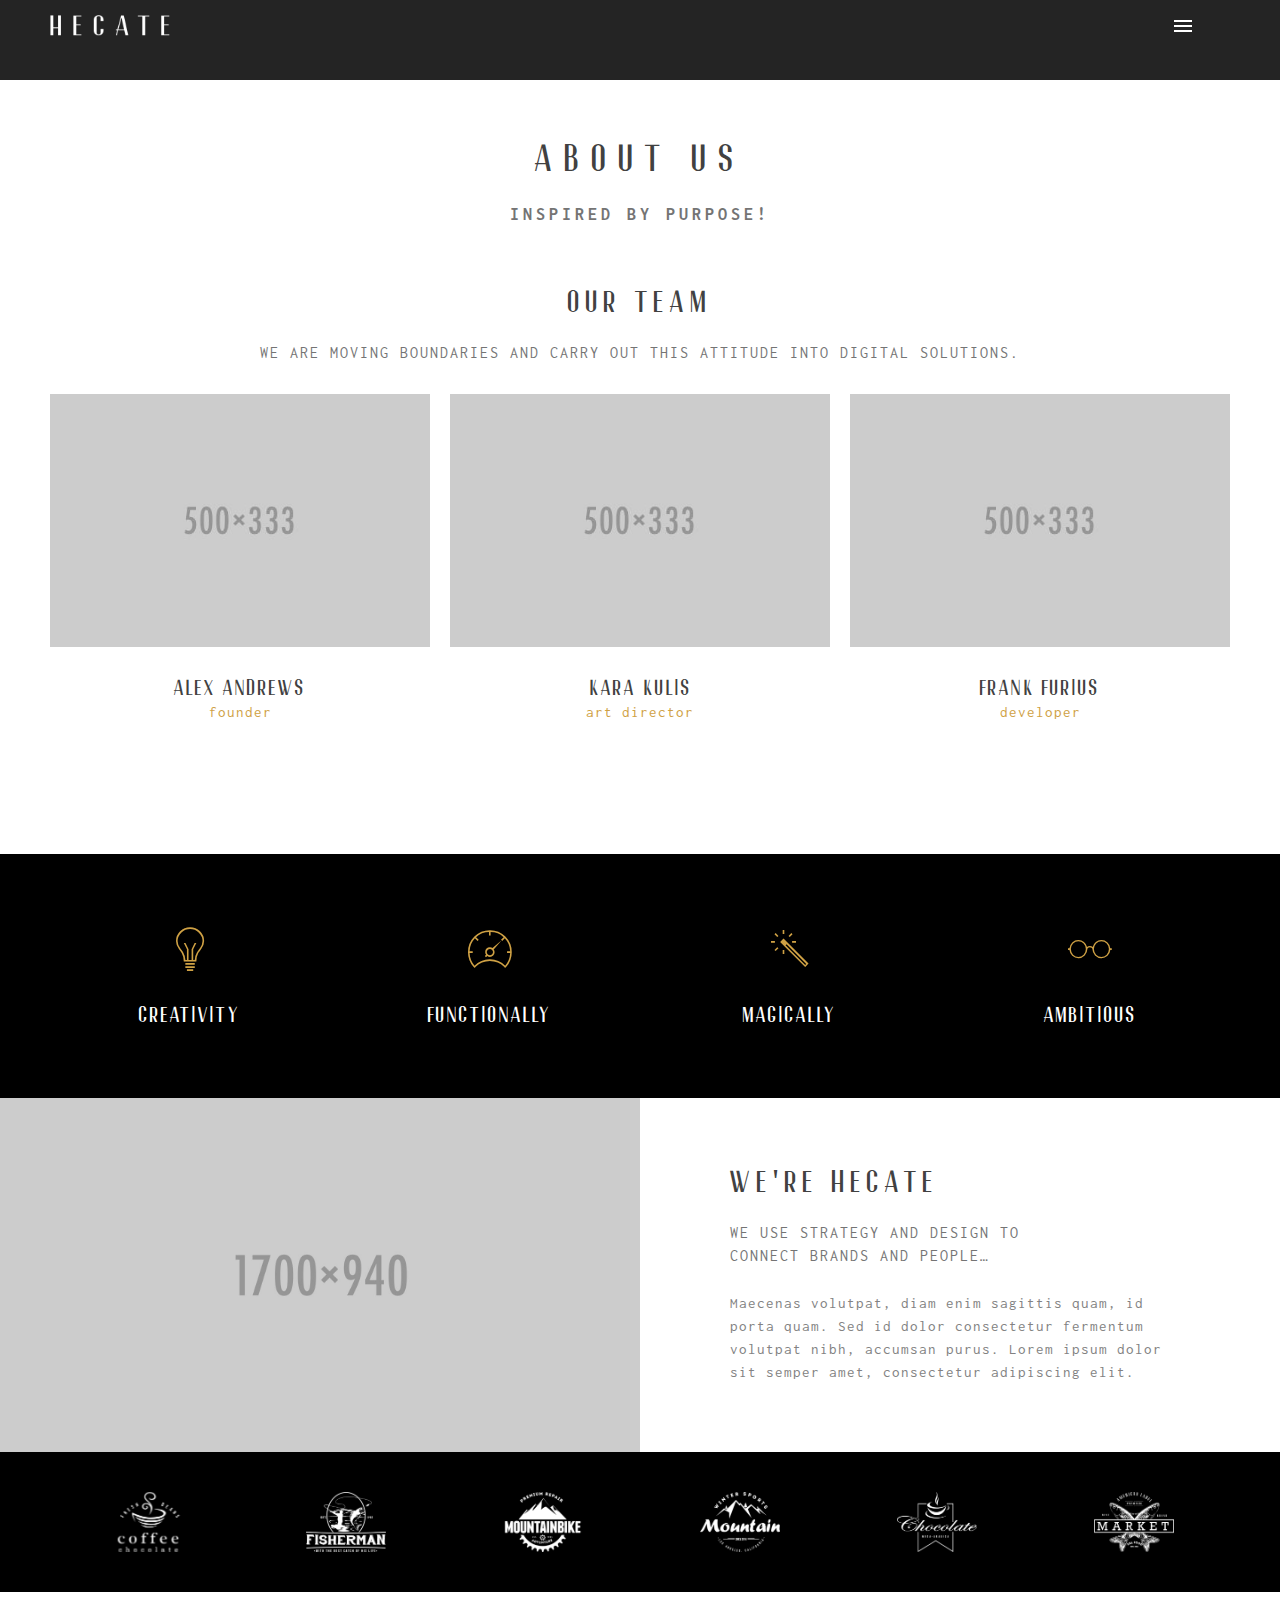
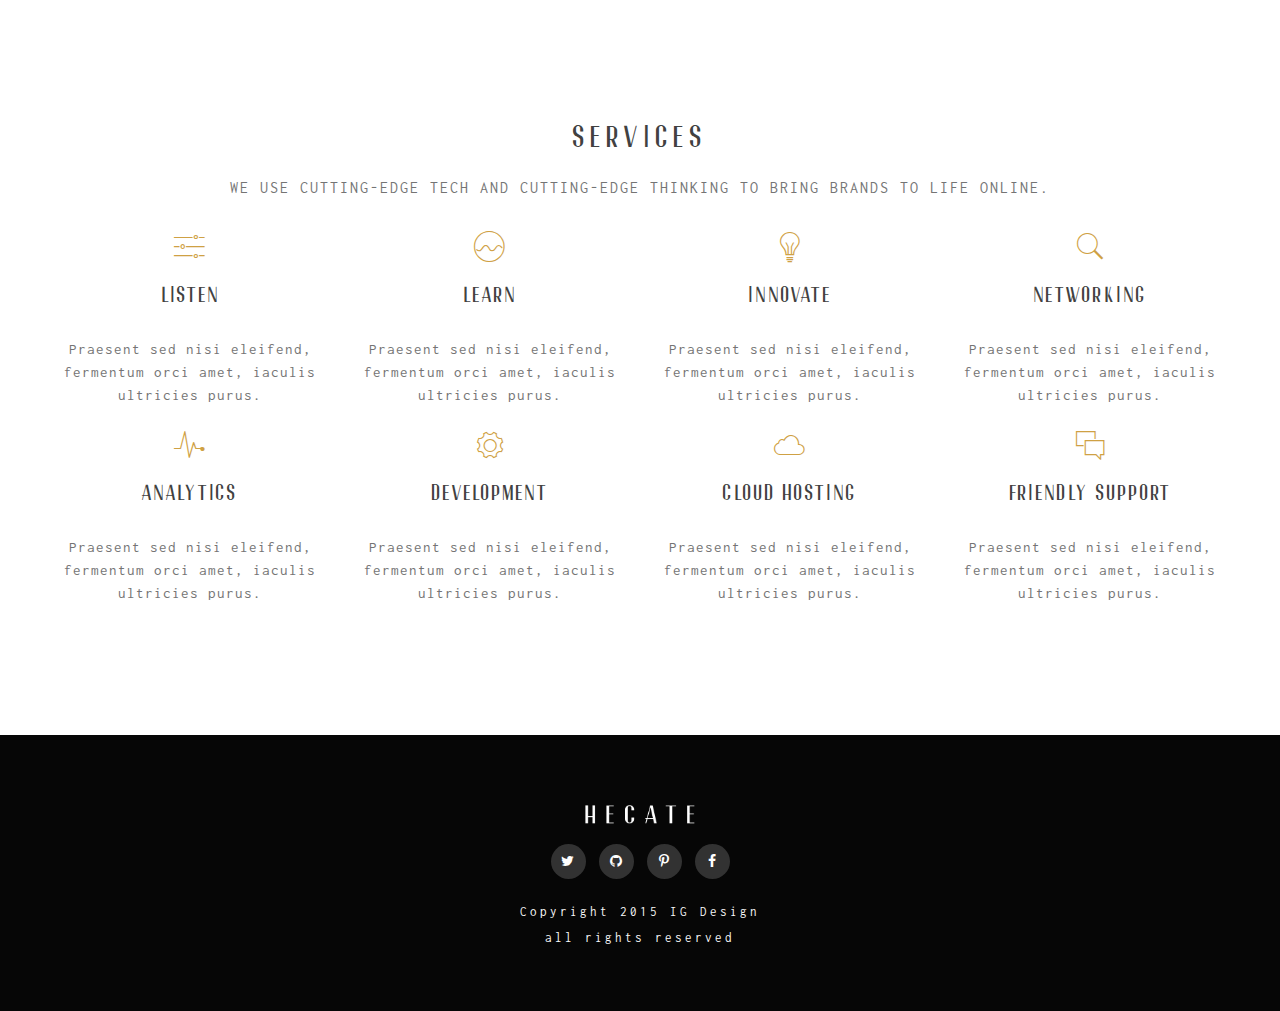
==== about.html @ 2cf79a20 "add" ====
﻿<!DOCTYPE html>
<!--[if IE 8]><html class="no-js lt-ie9" lang="en"> <![endif]-->
<!--[if gt IE 8]>
<!--><html class="no-js" lang="en"><!--<![endif]-->
<head>

	<!-- Basic Page Needs
  ================================================== -->
	<meta charset="utf-8">
	<title>Hecate</title>
	<meta name="description" content="">
	<meta name="author" content="">

	<!-- Mobile Specific Metas
  ================================================== -->
	<meta name="viewport" content="width=device-width, initial-scale=1, maximum-scale=1">

	<!-- Font
  ================================================== -->
	<link href='http://fonts.googleapis.com/css?family=Inconsolata:400,700&amp;subset=latin,latin-ext' rel='stylesheet' type='text/css'>
	
	<!-- CSS
  ================================================== -->
	<link rel="stylesheet" href="css/base.css"/>
	<link rel="stylesheet" href="css/skeleton.css"/>
	<link rel="stylesheet" href="css/layout.css"/>
	<link rel="stylesheet" href="css/font-awesome.css" />
	<link rel="stylesheet" href="css/retina.css"/>
	<link rel="stylesheet" href="css/ionicons.css"/>
	<link rel="stylesheet" href="css/owl.carousel.css"/>
	<link rel="stylesheet" href="css/owl.transitions.css"/>
	

		
	<!-- Favicons
	================================================== -->
	<link rel="shortcut icon" href="favicon.png">
	<link rel="apple-touch-icon" href="apple-touch-icon.png">
	<link rel="apple-touch-icon" sizes="72x72" href="apple-touch-icon-72x72.png">
	<link rel="apple-touch-icon" sizes="114x114" href="apple-touch-icon-114x114.png">
	
	<script type="text/javascript" src="js/modernizr.custom.js"></script> 
	
	
</head>
<body class="royal_loader">	

	<!-- Primary Page Layout
	================================================== -->

		
	<!-- Nav and Logo
	================================================== -->

		<header class="cd-header">
		
			<div class="container">		
				<div class="twelve columns">	
					<div class="logo-wrap">
						<img src="images/logo.png" alt="">
					</div>
					<a class="cd-primary-nav-trigger" href="#0">
						<span class="cd-menu-text"></span><span class="cd-menu-icon"></span>
					</a>
				</div>	
			</div>		
				
		</header>

		<nav>
			<div class="cd-primary-nav">
				<ul class="cd-scndr-nav">
					<li class="cd-label"><a href="#">home</a>
						<ul>
							<li><a href="index.html">Fullscreen Scroll Scale Down</a></li>
							<li><a href="index1.html">Fullscreen Scroll Rotate</a></li>
							<li><a href="index2.html">Fullscreen Scroll Catch</a></li>
							<li><a href="index3.html">Fullscreen Scroll Opacity</a></li>
							<li><a href="index4.html">Fullscreen Scroll Parallax</a></li>
							<li><a href="index5.html">Scroll Scale Down</a></li>
							<li><a href="index6.html">Scroll Rotate</a></li>
							<li><a href="index7.html">Scroll Catch</a></li>
							<li><a href="index8.html">Scroll Opacity</a></li>
							<li><a href="index9.html">Scroll Parallax</a></li>
							<li><a href="index10.html">Fullscreen Scroll Video Parallax</a></li>
							<li><a href="index11.html">Scroll Video Parallax</a></li>
						</ul>
					</li>
					
					<li class="cd-label"><a href="work.html">Portfolio</a></li>
					
					<li class="cd-label"><a href="about.html" class="curent-nav-color">About us</a></li>
					
					<li class="cd-label"><a href="blog.html">Blog</a></li>
					
					<li class="cd-label"><a href="contact.html">Contact</a></li>
					
				</ul>	
				
				<div class="social-nav">
					<ul class="list-social-nav">
						<li class="icon-soc-nav tipped" data-title="twitter"  data-tipper-options='{"direction":"top","follow":"true"}'>
							<a href="#">&#xf099;</a>
						</li>
						<li class="icon-soc-nav tipped" data-title="github"  data-tipper-options='{"direction":"top","follow":"true"}'>
							<a href="#">&#xf09b;</a>
						</li>
						<li class="icon-soc-nav tipped" data-title="google +"  data-tipper-options='{"direction":"top","follow":"true"}'>
							<a href="#">&#xf0d5;</a>
						</li>
						<li class="icon-soc-nav tipped" data-title="YouTube"  data-tipper-options='{"direction":"top","follow":"true"}'>
							<a href="#">&#xf16a;</a>
						</li>
						<li class="icon-soc-nav tipped" data-title="Vimeo"  data-tipper-options='{"direction":"top","follow":"true"}'>
							<a href="#">&#xf194;</a>
						</li>
						<li class="icon-soc-nav tipped" data-title="Tumblr"  data-tipper-options='{"direction":"top","follow":"true"}'>
							<a href="#">&#xf174;</a>
						</li>
						<li class="icon-soc-nav tipped" data-title="facebook"  data-tipper-options='{"direction":"top","follow":"true"}'>
							<a href="#">&#xf230;</a>
						</li>
						<li class="icon-soc-nav tipped" data-title="Skype"  data-tipper-options='{"direction":"top","follow":"true"}'>
							<a href="#">&#xf17e;</a>
						</li>
						<li class="icon-soc-nav tipped" data-title="soundcloud"  data-tipper-options='{"direction":"top","follow":"true"}'>
							<a href="#">&#xf1be;</a>
						</li>
						<li class="icon-soc-nav tipped" data-title="pinterest"  data-tipper-options='{"direction":"top","follow":"true"}'>
							<a href="#">&#xf231;</a>
						</li>
						<li class="icon-soc-nav tipped" data-title="linkedin"  data-tipper-options='{"direction":"top","follow":"true"}'>
							<a href="#">&#xf08c;</a>
						</li>
						<li class="icon-soc-nav tipped" data-title="lastfm"  data-tipper-options='{"direction":"top","follow":"true"}'>
							<a href="#">&#xf202;</a>
						</li>
						<li class="icon-soc-nav tipped" data-title="dropbox"  data-tipper-options='{"direction":"top","follow":"true"}'>
							<a href="#">&#xf16b;</a>
						</li>
						<li class="icon-soc-nav tipped" data-title="behance"  data-tipper-options='{"direction":"top","follow":"true"}'>
							<a href="#">&#xf1b4;</a>
						</li>
					</ul>	
				</div>
								
			</div>
		</nav>

<main class="cd-main-content">

	<div class="section">	
		<div class="container header-big-text">		
			<div class="twelve columns">	
				<div class="title-page-text padding-top-bottom-title">
					<h2>about us</h2>
					<p>INSPIRED BY PURPOSE!</p>
				</div>
			</div>	
		</div>
	</div>
	
		<div class="clear"></div>
			
		<div class="section padding-bottom">
			<div class="container">			
				<div class="twelve columns">		
					<div class="header-text">
						<h4>our team</h4>
						<p>We are moving boundaries and carry out this attitude into digital solutions.</p>		
					</div>
				</div>		
				<div class="four columns">		
					<div class="team-box">	
						<img src="images/team1.jpg" alt="">
						<h6>Alex Andrews</h6>
						<p>founder</p>			
						<div class="social-team">
							<ul class="list-social-team">
								<li class="icon-team tipped" data-title="twitter"  data-tipper-options='{"direction":"top","follow":"true"}'>
									<a href="#">&#xf099;</a>
								</li>
								<li class="icon-team tipped" data-title="github"  data-tipper-options='{"direction":"top","follow":"true"}'>
									<a href="#">&#xf09b;</a>
								</li>
								<li class="icon-team tipped" data-title="behance"  data-tipper-options='{"direction":"top","follow":"true"}'>
									<a href="#">&#xf1b4;</a>
								</li>
							</ul>	
						</div>
					</div>	
				</div>			
				<div class="four columns">		
					<div class="team-box">	
						<img src="images/team2.jpg" alt="">
						<h6>Kara Kulis</h6>
						<p>art director</p>		
						<div class="social-team">
							<ul class="list-social-team">
								<li class="icon-team tipped" data-title="github"  data-tipper-options='{"direction":"top","follow":"true"}'>
									<a href="#">&#xf09b;</a>
								</li>
								<li class="icon-team tipped" data-title="google +"  data-tipper-options='{"direction":"top","follow":"true"}'>
									<a href="#">&#xf0d5;</a>
								</li>
								<li class="icon-team tipped" data-title="dropbox"  data-tipper-options='{"direction":"top","follow":"true"}'>
									<a href="#">&#xf16b;</a>
								</li>
							</ul>	
						</div>
					</div>	
				</div>		
				<div class="four columns">		
					<div class="team-box">
						<img src="images/team3.jpg" alt="">	
						<h6>Frank Furius</h6>
						<p>developer</p>		
						<div class="social-team">
							<ul class="list-social-team">
								<li class="icon-team tipped" data-title="twitter"  data-tipper-options='{"direction":"top","follow":"true"}'>
									<a href="#">&#xf099;</a>
								</li>
								<li class="icon-team tipped" data-title="github"  data-tipper-options='{"direction":"top","follow":"true"}'>
									<a href="#">&#xf09b;</a>
								</li>
								<li class="icon-team tipped" data-title="behance"  data-tipper-options='{"direction":"top","follow":"true"}'>
									<a href="#">&#xf1b4;</a>
								</li>
							</ul>	
						</div>
					</div>	
				</div>	
			</div>
		</div>
	
		<div class="clear"></div>
		
		<div class="section padding-top-bottom-small black-background">
			<div class="container">			
				<div class="three columns">				
					<div class="about-box">			
						<div class="icon">&#xf451;</div>
						<h6>Creativity</h6>	
						<p>Duis placerat ex gravida nibh tristique porta. Suspendisse ultricies eros blandit.</p>			
					</div>	
				</div>				
				<div class="three columns">				
					<div class="about-box">			
						<div class="icon">&#xf4af;</div>	
						<h6>Functionally</h6>
						<p>Duis placerat ex gravida nibh tristique porta. Suspendisse ultricies eros blandit.</p>	
					</div>	
				</div>				
				<div class="three columns">				
					<div class="about-box">			
						<div class="icon">&#xf415;</div>
						<h6>Magically</h6>	
						<p>Duis placerat ex gravida nibh tristique porta. Suspendisse ultricies eros blandit.</p>	
					</div>	
				</div>			
				<div class="three columns">				
					<div class="about-box">			
						<div class="icon">&#xf43e;</div>
						<h6>Ambitious</h6>
						<p>Duis placerat ex gravida nibh tristique porta. Suspendisse ultricies eros blandit.</p>		
					</div>	
				</div>	
			</div>
		</div>
	
		<div class="clear"></div>	
			
		<div class="section grey-background">
			
			<div class="cd-single-item">
				<div class="cd-slider-wrapper">
					<ul class="cd-slider">
						<li class="selected"><img src="images/img-1.jpg" alt="Product Image 1"></li>
						<li><img src="images/img-2.jpg" alt="Product Image 2"></li>
						<li><img src="images/img-3.jpg" alt="Product Image 3"></li>
					</ul> <!-- cd-slider -->

					<ul class="cd-slider-navigation">
						<li><a href="#0" class="cd-prev inactive">Next</a></li>
						<li><a href="#0" class="cd-next">Prev</a></li>
					</ul> <!-- cd-slider-navigation -->

					<a href="#0" class="cd-close">Close</a>
				</div> <!-- cd-slider-wrapper -->

				<div class="cd-item-info">	
					<div class="header-text left">
						<h4>We're Hecate</h4>
						<p>We use strategy and design to connect brands and people…</p>		
					</div>
					<div class="small-text">Maecenas volutpat, diam enim sagittis quam, id porta quam. Sed id dolor consectetur fermentum volutpat nibh, accumsan purus. Lorem ipsum dolor sit semper amet, consectetur adipiscing elit.</div> 
				</div> <!-- cd-item-info -->
			</div> <!-- cd-single-item -->
		
		</div>
	
		<div class="clear"></div>
			
		<div class="section padding-top-bottom-smaller black-background">
			<div class="container">						
				<div class="twelve columns">			
					<div id="owl-logo" class="owl-carousel owl-theme">
										 
						<div class="item">
							<img src="images/logos/1.png" alt="">		
						</div>										
						<div class="item">
							<img src="images/logos/2.png" alt="">			
						</div>										
						<div class="item"> 
							<img src="images/logos/3.png" alt="">				
						</div>		 
						<div class="item">
							<img src="images/logos/4.png" alt="">			
						</div>										
						<div class="item">
							<img src="images/logos/5.png" alt="">			
						</div>										
						<div class="item"> 
							<img src="images/logos/6.png" alt="">				
						</div>		 
						<div class="item">
							<img src="images/logos/1.png" alt="">			
						</div>										
						<div class="item">	
							<img src="images/logos/2.png" alt="">		
						</div>										
						<div class="item"> 
							<img src="images/logos/3.png" alt="">				
						</div> 
						<div class="item">
							<img src="images/logos/4.png" alt="">			
						</div>										
						<div class="item">
							<img src="images/logos/5.png" alt="">			
						</div>	
										 
					</div>	
				</div>	
			</div>
		</div>
	
		<div class="clear"></div>
			
		<div class="section padding-top-bottom">
			<div class="container">			
				<div class="twelve columns">		
					<div class="header-text">
						<h4>services</h4>
						<p>We use cutting-edge tech and cutting-edge thinking to bring brands to life online.</p>		
					</div>
				</div>		
				<div class="three columns">		
					<div class="services-box">
						<div class="icon">&#xf4a7;</div>
						<h6>Listen</h6>
						<p>Praesent sed nisi eleifend, fermentum orci amet, iaculis ultricies purus.</p>	
					</div>
				</div>			
				<div class="three columns">			
					<div class="services-box">	
						<div class="icon">&#xf3cd;</div>
						<h6>Learn</h6>
						<p>Praesent sed nisi eleifend, fermentum orci amet, iaculis ultricies purus.</p>
					</div>
				</div>		
				<div class="three columns">			
					<div class="services-box">	
						<div class="icon">&#xf451;</div>
						<h6>Innovate</h6>
						<p>Praesent sed nisi eleifend, fermentum orci amet, iaculis ultricies purus.</p>
					</div>
				</div>		
				<div class="three columns">			
					<div class="services-box">	
						<div class="icon">&#xf4a5;</div>
						<h6>Networking</h6>
						<p>Praesent sed nisi eleifend, fermentum orci amet, iaculis ultricies purus.</p>
					</div>
				</div>
				<div class="clear"></div>	
				<div class="three columns">		
					<div class="services-box">	
						<div class="icon">&#xf493;</div>
						<h6>Analytics</h6>
						<p>Praesent sed nisi eleifend, fermentum orci amet, iaculis ultricies purus.</p>
					</div>
				</div>			
				<div class="three columns">			
					<div class="services-box">
						<div class="icon">&#xf43c;</div>
						<h6>Development</h6>
						<p>Praesent sed nisi eleifend, fermentum orci amet, iaculis ultricies purus.</p>	
					</div>
				</div>		
				<div class="three columns">			
					<div class="services-box">	
						<div class="icon">&#xf409;</div>
						<h6>Cloud Hosting</h6>
						<p>Praesent sed nisi eleifend, fermentum orci amet, iaculis ultricies purus.</p>
					</div>
				</div>		
				<div class="three columns">			
					<div class="services-box">
						<div class="icon">&#xf3f9;</div>
						<h6>Friendly Support</h6>
						<p>Praesent sed nisi eleifend, fermentum orci amet, iaculis ultricies purus.</p>	
					</div>
				</div>
			</div>
		</div>

			<div class="footer padding-top-small">				
				<div class="container">				
					<div class="twelve columns">
						<img src="images/logo.png" alt="">	
					</div>	
					<div class="twelve columns">
						<div class="social-footer">
							<ul class="list-social-footer">
								<li class="icon-footer tipped" data-title="twitter"  data-tipper-options='{"direction":"top","follow":"true"}'>
									<a href="#">&#xf099;</a>
								</li>
								<li class="icon-footer tipped" data-title="github"  data-tipper-options='{"direction":"top","follow":"true"}'>
									<a href="#">&#xf09b;</a>
								</li>
								<li class="icon-footer tipped" data-title="pinterest"  data-tipper-options='{"direction":"top","follow":"true"}'>
									<a href="#">&#xf231;</a>
								</li>
								<li class="icon-footer tipped" data-title="facebook"  data-tipper-options='{"direction":"top","follow":"true"}'>
									<a href="#">&#xf09a;</a>
								</li>
							</ul>	
						</div>
					</div>		
					<div class="twelve columns">
						<p>Copyright 2015 IG Design<br> 
						all rights reserved</p> 
					</div>
				</div>
			</div>

</main>
		
	<!-- JAVASCRIPT
    ================================================== -->
<script type="text/javascript" src="js/jquery-2.1.1.js"></script>	
<script type="text/javascript" src="js/royal_preloader.min.js"></script>
<script type="text/javascript">
(function($) { "use strict";
            Royal_Preloader.config({
                mode:           'text', // 'number', "text" or "logo"
                text:           'HECATE',
                timeout:        0,
                showInfo:       true,
                opacity:        1,
                background:     ['#FFFFFF']
            });
})(jQuery);
</script>	
<script type="text/javascript" src="js/retina-1.1.0.min.js"></script>
<script type="text/javascript" src="js/jquery.easing.js"></script>	
<script type="text/javascript" src="js/menu.js"></script>
<script type="text/javascript" src="js/jquery.fs.tipper.min.js"></script>
<script type="text/javascript" src="js/owl.carousel.min.js"></script> 
<script type="text/javascript" src="js/custom-about.js"></script>    
<!-- End Document
================================================== -->
</body>
</html>
---- css/base.css ----
/*
* Skeleton V1.2
* Copyright 2011, Dave Gamache
* www.getskeleton.com
* Free to use under the MIT license.
* http://www.opensource.org/licenses/mit-license.php
* 6/20/2012
*/


/* Table of Content
==================================================
	#Reset & Basics
	#Basic Styles
	#Site Styles
	#Typography
	#Links
	#Lists
	#Images
	#Buttons
	#Forms
	#Misc */


/* #Reset & Basics (Inspired by E. Meyers)
================================================== */
	html, body, div, span, applet, object, iframe, h1, h2, h3, h4, h5, h6, p, blockquote, pre, a, abbr, acronym, address, big, cite, code, del, dfn, em, img, ins, kbd, q, s, samp, small, strike, strong, sub, sup, tt, var, b, u, i, center, dl, dt, dd, ol, ul, li, fieldset, form, label, legend, table, caption, tbody, tfoot, thead, tr, th, td, article, aside, canvas, details, embed, figure, figcaption, footer, header, hgroup, menu, nav, output, ruby, section, summary, time, mark, audio, video, select{
		margin: 0;
		padding: 0;
		border: 0;
		font-size: 100%;
		font: inherit;
		vertical-align: baseline; }
	article, aside, details, figcaption, figure, footer, header, hgroup, menu, nav, section {
		display: block; }
	body {
		line-height: 1; }
	ol, ul {
		list-style: none; }
	blockquote, q {
		quotes: none; }
	blockquote:before, blockquote:after,
	q:before, q:after {
		content: '';
		content: none; }
	table {
		border-collapse: collapse;
		border-spacing: 0; }

/* #Basic Styles
================================================== */
body {
	background: #fff;
	font-family: 'Inconsolata';
	font-weight:400;
	font-size: 15px;
	line-height:23px;
	letter-spacing:1px;
	color:#747474;
	overflow-x:hidden;
	-webkit-font-smoothing: antialiased; /* Fix for webkit rendering */
	text-shadow: 1px 1px 1px rgba(0,0,0,0.004);
 }
/* #Typography
================================================== */
	h1, h2, h3, h4, h5, h6 {
		color: #414141;
		font-family: 'GarnataRegular';
		text-align:center;
	}
	h1 a, h2 a, h3 a, h4 a, h5 a, h6 a { font-weight: inherit; }
	h1 { font-size: 50px; line-height:50px;text-transform:uppercase; }
	h2 { font-size: 42px; line-height:42px;text-transform:uppercase;}
	h3 { font-size: 38px; line-height: 38px;text-transform:uppercase;}
	h4 { font-size: 34px; line-height: 34px;text-transform:uppercase;}
	h5 { font-size: 28px; line-height: 28px;text-transform:uppercase;}
	h6 { font-size: 24px; line-height: 24px; letter-spacing:2px; text-transform:uppercase;}


	p {  }
	p img { margin: 0; }
	p.lead { font-size: 21px; line-height: 27px; color: #777;  }

	em { font-style: italic; }
	strong { font-weight: 600;}
	small { font-size: 80%; }
	


/*	Blockquotes  */
	blockquote, blockquote p { font-size: 17px; line-height: 24px; color: #777; }
	blockquote { margin: 0 0 20px; padding: 9px 20px 0 19px; }
	blockquote cite { display: block; font-size: 12px; color: #555; }
	blockquote cite:before { content: "\2014 \0020"; }
	blockquote cite a, blockquote cite a:visited, blockquote cite a:visited { color: #555; }

	hr { border: solid #323a3d; border-width: 1px 0 0; clear: both; margin:0 10px 0 10px; height: 0; position:relative;}


/* #Links
================================================== */
	a, a:visited { text-decoration: none; }
	a:hover, a:focus { color: #e74c3c;}
	p a, p a:visited { line-height: inherit; text-decoration: none;}
	a:focus{
	outline:none;
	}

/* #Lists
================================================== */
	ul, ol { }
	ul { list-style: none outside; }
	ol { list-style: decimal; }
	ol, ul.square, ul.circle, ul.disc { margin-left: 30px; }
	ul.square { list-style: square outside; }
	ul.circle { list-style: circle outside; }
	ul.disc { list-style: disc outside; }
	ul ul, ul ol,
	ol ol, ol ul { font-size: 90%;  }
	ul ul li, ul ol li,
	ol ol li, ol ul li {  }
	li { line-height: 18px; }
	ul.large li { line-height: 21px; }
	li p { line-height: 21px; }
/* #Buttons
================================================== */

	.button,
	button,
	input[type="submit"],
	input[type="reset"],
	input[type="button"] {
	background:#363636;	
	margin-top:10px;
	border:none;
	  color: #dfdfdf;
	  display: inline-block;
	  font-size: 16px;
	  cursor: pointer;
	  line-height: normal;
	  padding: 15px 25px;
	-webkit-transition : all 0.3s ease-out;
	-moz-transition : all 0.3s ease-out;
	-o-transition :all 0.3s ease-out;
	transition : all 0.3s ease-out; 
	width:100%}

	.button:hover,
	button:hover,
	input[type="submit"]:hover,
	input[type="reset"]:hover,
	input[type="button"]:hover {	
	  color: #e74c3c;
	background:#292929;	 }

	.button:active,
	button:active,
	input[type="submit"]:active,
	input[type="reset"]:active,
	input[type="button"]:active {	
	  color: #e74c3c;}

	.button.full-width,
	button.full-width,
	input[type="submit"].full-width,
	input[type="reset"].full-width,
	input[type="button"].full-width {
		width: 100%;
		padding-left: 0 !important;
		padding-right: 0 !important;
		text-align: center; }

	/* Fix for odd Mozilla border & padding issues */
	button::-moz-focus-inner,
	input::-moz-focus-inner {
    border: 0;
    padding: 0;
	}
/* #Images
================================================== */






/* #Misc
================================================== */
	.remove-bottom { margin-bottom: 0 !important; }
	.half-bottom { margin-bottom: 10px !important; }
	.add-bottom { margin-bottom: 20px !important; }

.clear {
	clear: both;
	display: block;
	overflow: hidden;
	visibility: hidden;
	width: 0;
	height: 0;
}
::selection {
	color: #fff;
	}
::-moz-selection {
	color: #fff;
}
---- css/skeleton.css ----
/*
* Skeleton V1.2 improved by IG Design
* Copyright 2011, Dave Gamache
* www.getskeleton.com
* Free to use under the MIT license.
* http://www.opensource.org/licenses/mit-license.php
* 6/20/2012
*/


/* Table of Contents
==================================================
	#Base 1320 Grid
	#Base 1200 Grid
    #Base 960 Grid
    #Tablet (Portrait)
    #Mobile (Portrait)
    #Mobile (Landscape)
    #Clearing */


	
/* #Base 1320 Grid
================================================== */	
	
		.container                                  { position: relative; width: 1320px; margin: 0 auto; padding: 0; }
		.container .column,
		.container .columns                         { float: left; display: inline; margin-left: 25px; margin-right: 25px; margin-top: 25px; margin-bottom: 25px;}
		.row                                        { margin-bottom: 50px; }

		/* Nested Column Classes */
		.column.alpha, .columns.alpha               { margin-left: 0; }
		.column.omega, .columns.omega               { margin-right: 0; }

		/* Base Grid */
		.container .one.column,
		.container .one.columns                     { width: 60px;  }
		.container .two.columns                     { width: 170px; }
		.container .three.columns                   { width: 280px; }
		.container .four.columns                    { width: 390px; }
		.container .five.columns                    { width: 500px; }
		.container .six.columns                     { width: 610px; }
		.container .seven.columns                   { width: 720px; }
		.container .eight.columns                   { width: 830px; }
		.container .nine.columns                    { width: 940px; }
		.container .ten.columns                     { width: 1050px; }
		.container .eleven.columns                  { width: 1160px; }
		.container .twelve.columns                  { width: 1270px; }

		.container .one-fifth.column                { width: 214px; }
		.container .two-fifths.column               { width: 478px; }
		.container .three-fifths.column                { width: 742px; }
		.container .four-fifths.column               { width: 1006px; }

		/* Offsets */
		.container .offset-by-one                   { padding-left: 110px;  }
		.container .offset-by-two                   { padding-left: 220px; }
		.container .offset-by-three                 { padding-left: 330px; }
		.container .offset-by-four                  { padding-left: 440px; }
		.container .offset-by-five                  { padding-left: 550px; }
		.container .offset-by-six                   { padding-left: 660px; }
		.container .offset-by-seven                 { padding-left: 770px; }
		.container .offset-by-eight                 { padding-left: 880px; }
		.container .offset-by-nine                  { padding-left: 990px; }
		.container .offset-by-ten                   { padding-left: 1100px; }
		.container .offset-by-eleven                { padding-left: 1210px; }	
	
	
	

	
/* #Base 1200 Grid
================================================== */	
	@media only screen and (min-width: 1200px) and (max-width: 1319px) {	
		.container                                  { position: relative; width: 1200px; margin: 0 auto; padding: 0; }
		.container .column,
		.container .columns                         { float: left; display: inline; margin-left: 10px; margin-right: 10px; margin-top: 10px; margin-bottom: 10px;}
		.row                                        { margin-bottom: 20px; }

		/* Nested Column Classes */
		.column.alpha, .columns.alpha               { margin-left: 0; }
		.column.omega, .columns.omega               { margin-right: 0; }

		/* Base Grid */
		.container .one.column,
		.container .one.columns                     { width: 80px;  }
		.container .two.columns                     { width: 180px; }
		.container .three.columns                   { width: 280px; }
		.container .four.columns                    { width: 380px; }
		.container .five.columns                    { width: 480px; }
		.container .six.columns                     { width: 580px; }
		.container .seven.columns                   { width: 680px; }
		.container .eight.columns                   { width: 780px; }
		.container .nine.columns                    { width: 880px; }
		.container .ten.columns                     { width: 980px; }
		.container .eleven.columns                  { width: 1080px; }
		.container .twelve.columns                  { width: 1180px; }

		.container .one-fifth.column                { width: 220px; }
		.container .two-fifths.column               { width: 460px; }
		.container .three-fifths.column                { width: 700px; }
		.container .four-fifths.column               { width: 940px; }

		/* Offsets */
		.container .offset-by-one                   { padding-left: 100px;  }
		.container .offset-by-two                   { padding-left: 200px; }
		.container .offset-by-three                 { padding-left: 300px; }
		.container .offset-by-four                  { padding-left: 400px; }
		.container .offset-by-five                  { padding-left: 500px; }
		.container .offset-by-six                   { padding-left: 600px; }
		.container .offset-by-seven                 { padding-left: 700px; }
		.container .offset-by-eight                 { padding-left: 800px; }
		.container .offset-by-nine                  { padding-left: 900px; }
		.container .offset-by-ten                   { padding-left: 1000px; }
		.container .offset-by-eleven                { padding-left: 1100px; }	
	}	
	
	
	

/* #Base 960 Grid
================================================== */

	@media only screen and (min-width: 960px) and (max-width: 1199px) {
		.container                                  { position: relative; width: 960px; margin: 0 auto; padding: 0; }
		.container .column,
		.container .columns                         { float: left; display: inline; margin-left: 10px; margin-right: 10px; margin-top: 10px; margin-bottom: 10px;}
		.row                                        { margin-bottom: 20px; }

		/* Nested Column Classes */
		.column.alpha, .columns.alpha               { margin-left: 0; }
		.column.omega, .columns.omega               { margin-right: 0; }

		/* Base Grid */
		.container .one.column,
		.container .one.columns                     { width: 60px;  }
		.container .two.columns                     { width: 140px; }
		.container .three.columns                   { width: 220px; }
		.container .four.columns                    { width: 300px; }
		.container .five.columns                    { width: 380px; }
		.container .six.columns                     { width: 460px; }
		.container .seven.columns                   { width: 540px; }
		.container .eight.columns                   { width: 620px; }
		.container .nine.columns                    { width: 700px; }
		.container .ten.columns                     { width: 780px; }
		.container .eleven.columns                  { width: 860px; }
		.container .twelve.columns                  { width: 940px; }

		.container .one-fifth.column                { width: 172px; }
		.container .two-fifths.column               { width: 364px; }
		.container .three-fifths.column                { width: 556px; }
		.container .four-fifths.column               { width: 748px; }

		/* Offsets */
		.container .offset-by-one                   { padding-left: 80px;  }
		.container .offset-by-two                   { padding-left: 160px; }
		.container .offset-by-three                 { padding-left: 240px; }
		.container .offset-by-four                  { padding-left: 320px; }
		.container .offset-by-five                  { padding-left: 400px; }
		.container .offset-by-six                   { padding-left: 480px; }
		.container .offset-by-seven                 { padding-left: 560px; }
		.container .offset-by-eight                 { padding-left: 640px; }
		.container .offset-by-nine                  { padding-left: 720px; }
		.container .offset-by-ten                   { padding-left: 800px; }
		.container .offset-by-eleven                { padding-left: 880px; }
	}


/* #Tablet (Portrait)
================================================== */

    /* Note: Design for a width of 768px */

    @media only screen and (min-width: 768px) and (max-width: 959px) {
        .container                                  { width: 768px; }
        .container .column,
        .container .columns                         { margin-left: 10px; margin-right: 10px;  margin-top: 10px; margin-bottom: 10px;}
        .column.alpha, .columns.alpha               { margin-left: 0; margin-right: 10px; }
        .column.omega, .columns.omega               { margin-right: 0; margin-left: 10px; }
        .alpha.omega                                { margin-left: 0; margin-right: 0; }

        .container .one.column,
        .container .one.columns                     { width: 44px; }
        .container .two.columns                     { width: 108px; }
        .container .three.columns                   { width: 172px; }
        .container .four.columns                    { width: 236px; }
        .container .five.columns                    { width: 300px; }
        .container .six.columns                     { width: 364px; }
        .container .seven.columns                   { width: 428px; }
        .container .eight.columns                   { width: 492px; }
        .container .nine.columns                    { width: 556px; }
        .container .ten.columns                     { width: 620px; }
        .container .eleven.columns                  { width: 684px; }
        .container .twelve.columns                  { width: 748px; }

		.container .one-fifth.column                { width: 133.6px; }
		.container .two-fifths.column               { width: 287.2px; }
		.container .three-fifths.column                { width: 440.8px; }
		.container .four-fifths.column               { width: 594.4px; }

        /* Offsets */
        .container .offset-by-one                   { padding-left: 64px; }
        .container .offset-by-two                   { padding-left: 128px; }
        .container .offset-by-three                 { padding-left: 192px; }
        .container .offset-by-four                  { padding-left: 256px; }
        .container .offset-by-five                  { padding-left: 320px; }
        .container .offset-by-six                   { padding-left: 384px; }
        .container .offset-by-seven                 { padding-left: 448px; }
        .container .offset-by-eight                 { padding-left: 512px; }
        .container .offset-by-nine                  { padding-left: 576px; }
        .container .offset-by-ten                   { padding-left: 640px; }
        .container .offset-by-eleven                { padding-left: 704px; }
    }


/*  #Mobile (Portrait)
================================================== */


    @media only screen and (min-width: 480px) and (max-width: 767px) {
        .container { width: 420px; }
        .container .columns,
        .container .column {  margin-left: 0; margin-right: 0; margin-top: 10px; margin-bottom: 10px;}

        .container .one.column,
        .container .one.columns,
        .container .two.columns,
        .container .three.columns,
        .container .four.columns,
        .container .five.columns,
        .container .six.columns,
        .container .seven.columns,
        .container .eight.columns,
        .container .nine.columns,
        .container .ten.columns,
        .container .eleven.columns,
        .container .twelve.columns,
		.container .one-fifth.column,
		.container .two-fifths.column,
		.container .three-fifths.column, 
		.container .four-fifths.column  { width: 420px; }
		
        /* Offsets */
        .container .offset-by-one,
        .container .offset-by-two,
        .container .offset-by-three,
        .container .offset-by-four,
        .container .offset-by-five,
        .container .offset-by-six,
        .container .offset-by-seven,
        .container .offset-by-eight,
        .container .offset-by-nine,
        .container .offset-by-ten,
        .container .offset-by-eleven { padding-left: 0; }

    }

/* #Mobile 
================================================== */


    @media only screen and (min-width: 320px) and (max-width: 479px) {
        .container { width: 300px; }
        .container .columns,
        .container .column {  margin-left: 0; margin-right: 0;  margin-top: 10px; margin-bottom: 10px;}

        .container .one.column,
        .container .one.columns,
        .container .two.columns,
        .container .three.columns,
        .container .four.columns,
        .container .five.columns,
        .container .six.columns,
        .container .seven.columns,
        .container .eight.columns,
        .container .nine.columns,
        .container .ten.columns,
        .container .eleven.columns,
        .container .twelve.columns,
		.container .one-fifth.column,
		.container .two-fifths.column,
		.container .three-fifths.column, 
		.container .four-fifths.column { width: 300px; }

        /* Offsets */
        .container .offset-by-one,
        .container .offset-by-two,
        .container .offset-by-three,
        .container .offset-by-four,
        .container .offset-by-five,
        .container .offset-by-six,
        .container .offset-by-seven,
        .container .offset-by-eight,
        .container .offset-by-nine,
        .container .offset-by-ten,
        .container .offset-by-eleven { padding-left: 0; }
    }


/* #Mobile (Landscape)
================================================== */

    /* Note: Design for a width of 320px */

    @media only screen and (max-width: 319px) {
        .container { width: 220px; }
        .container .columns,
        .container .column { margin-left: 0; margin-right: 0; margin-top: 10px; margin-bottom: 10px;}

        .container .one.column,
        .container .one.columns,
        .container .two.columns,
        .container .three.columns,
        .container .four.columns,
        .container .five.columns,
        .container .six.columns,
        .container .seven.columns,
        .container .eight.columns,
        .container .nine.columns,
        .container .ten.columns,
        .container .eleven.columns,
		.container .one-fifth.column,
		.container .two-fifths.column,
		.container .three-fifths.column, 
		.container .four-fifths.column { width: 220px; }

        /* Offsets */
        .container .offset-by-one,
        .container .offset-by-two,
        .container .offset-by-three,
        .container .offset-by-four,
        .container .offset-by-five,
        .container .offset-by-six,
        .container .offset-by-seven,
        .container .offset-by-eight,
        .container .offset-by-nine,
        .container .offset-by-ten,
        .container .offset-by-eleven { padding-left: 0; }
    }


/* #Clearing
================================================== */

    /* Self Clearing Goodness */
    .container:after { content: "\0020"; display: block; height: 0; clear: both; visibility: hidden; }

    /* Use clearfix class on parent to clear nested columns,
    or wrap each row of columns in a <div class="row"> */
    .clearfix:before,
    .clearfix:after,
    .row:before,
    .row:after {
      content: '\0020';
      display: block;
      overflow: hidden;
      visibility: hidden;
      width: 0;
      height: 0; }
    .row:after,
    .clearfix:after {
      clear: both; }
    .row,
    .clearfix {
      zoom: 1; }

    /* You can also use a <br class="clear" /> to clear columns */
    .clear {
      clear: both;
      display: block;
      overflow: hidden;
      visibility: hidden;
      width: 0;
      height: 0;
    }
---- css/layout.css ----
@import url("colors/color.css");


/* #PAGE LOAD */

body.royal_loader {
    background: none;
    visibility: hidden;
}
#royal_preloader {
    font-family: Arial;
    font-size: 12px;
    visibility: visible;
    position: fixed;
    top: 0px;
    right: 0px;
    bottom: 0px;
    left: 0px;
    z-index: 9999999999;
    -webkit-transition: opacity 0.2s linear 0.8s;
       -moz-transition: opacity 0.2s linear 0.8s;
        -ms-transition: opacity 0.2s linear 0.8s;
         -o-transition: opacity 0.2s linear 0.8s;
            transition: opacity 0.2s linear 0.8s;
}
#royal_preloader.complete {
    opacity: 0;
}
#royal_preloader .background {
    position: absolute;
    top: 0px;
    bottom: 0px;
    left: 0px;
    right: 0px;
    background-color: #000000;
    -webkit-transition: background 0.5s linear;
       -moz-transition: background 0.5s linear;
        -ms-transition: background 0.5s linear;
         -o-transition: background 0.5s linear;
            transition: background 0.5s linear;
}
#royal_preloader.number .name {
    position: absolute;
    top: 20%;
    left: 0px;
    right: 0px;
    text-transform: uppercase;
    color: #EEEEEE;
    text-align: center;
    opacity: 0;
    -webkit-transition: -webkit-transform 0.3s linear;
       -moz-transition: -moz-transform 0.3s linear;
        -ms-transition: -ms-transform 0.3s linear;
         -o-transition: -o-transform 0.3s linear;
            transition: transform 0.3s linear;
    -webkit-animation: fly 0.3s;
       -moz-animation: fly 0.3s;
        -ms-animation: fly 0.3s;
         -o-animation: fly 0.3s;
            animation: fly 0.3s;
}
#royal_preloader.number .percentage {
    color: #FFFFFF;
    font-family: Impact, Arial;
    text-shadow: 1px 1px 2px rgba(0, 0, 0, 0.5);
    text-align: center;
    margin: -90px 0px 0px -90px;
    background-image: url('../images/loader.gif');
    background-repeat: no-repeat;
    background-position: 50% 0;
    padding-top: 80px;
    width: 180px;
    position: absolute;
    font-size: 50px;
    top: 50%;
    left: 50%;
    -webkit-transition: all 0.3s linear 0.5s;
       -moz-transition: all 0.3s linear 0.5s;
        -ms-transition: all 0.3s linear 0.5s;
         -o-transition: all 0.3s linear 0.5s;
            transition: all 0.3s linear 0.5s;
}
#royal_preloader.text .loader {
    position: absolute;
	font-family: 'GarnataRegular';
	text-shadow: 0 0 15px rgba(0,0,0,0.3);
	text-transform:uppercase;
	text-align:center;
    top: 50%;
    left: 50%;
	width:240px;
	margin-left:-120px;
    height: 60px;
    line-height: 60px;
    margin-top: -30px;
    font-size: 40px;
	letter-spacing:12px;
    white-space: nowrap;
}
#royal_preloader.text .loader div {
    position: absolute;
    top: 0px;
    right: 0px;
    bottom: 0px;
    left: 0%;
    background-color: #000000;
    opacity: 0.7;
    filter: alpha(opacity=70);
    -webkit-transition: left 0.3s linear;
       -moz-transition: left 0.3s linear;
        -ms-transition: left 0.3s linear;
         -o-transition: left 0.3s linear;
            transition: left 0.3s linear;
}
#royal_preloader.logo .loader {
    width: 80px;
    height: 80px;
    position: absolute;
    left: 50%;
    top: 50%;
    margin: -40px 0px 0px -40px;
    overflow: hidden;
    background-position: 50% 50%;
    background-repeat: no-repeat;
    background-size: cover;
    border-radius: 100%;
}
#royal_preloader.logo .loader div {
    position: absolute;
    bottom: 0%;
    left: 0px;
    right: 0px;
    height: 100%;
    opacity: 0.7;
    filter: alpha(opacity=70);
    -webkit-transition: bottom 0.3s linear;
       -moz-transition: bottom 0.3s linear;
        -ms-transition: bottom 0.3s linear;
         -o-transition: bottom 0.3s linear;
            transition: bottom 0.3s linear;
}
#royal_preloader.logo .percentage {
    position: absolute;
    width: 80px;
    height: 40px;
    line-height: 40px;
    top: 50%;
    left: 50%;
    margin: 40px 0px 0px -40px;
    color: #072E77;
    text-align: center;
    font-family: Arial;
    font-size: 12px;
    font-weight: bold;
}

@-webkit-keyframes fly {
    0% { opacity: 0; top: 50%; }
    20% {opacity: 1; top: 40%; }
    100% { opacity: 0; top: 20%;}
}
@-moz-keyframes fly {
    0% { opacity: 0; top: 50%; }
    20% {opacity: 1; top: 40%; }
    100% { opacity: 0; top: 20%;}
}
@-ms-keyframes fly {
    0% { opacity: 0; top: 50%; }
    20% {opacity: 1; top: 40%; }
    100% { opacity: 0; top: 20%;}
}
@-o-keyframes fly {
    0% { opacity: 0; top: 50%; }
    20% {opacity: 1; top: 40%; }
    100% { opacity: 0; top: 20%;}
}
@keyframes fly {
    0% { opacity: 0; top: 50%; }
    20% {opacity: 1; top: 40%; }
    100% { opacity: 0; top: 20%;}
}


/* #Navigation
================================================== */
 
 
.header{
    position: fixed;
	width:100%;
	top:0;
	left:0;
	z-index:10000;
}
 
.logo-wrap {
	display:block;
	float:left;
}
.logo-wrap img{
	width:120px;
	height:auto;
	display:block;
}

*, *:after, *:before {
  -webkit-box-sizing: border-box;
  -moz-box-sizing: border-box;
  box-sizing: border-box;
}
body.overflow-hidden {
  /* when primary navigation is visible, the content in the background won't scroll */
  /* overflow: hidden; */
}
.cd-container {
  /* this class is used to give a max-width to the element it is applied to, and center it horizontally when it reaches that max-width */
  width: 90%;
  max-width: 768px;
  margin: 0 auto;
}
.cd-container:after {
  content: "";
  display: table;
  clear: both;
}

/* -------------------------------- 

Main components 

-------------------------------- */


.cd-header {
  position: absolute;
  padding-top:5px;
  top: 0;
  left: 0;
  background: rgba(0, 0, 0, 0.85);
  height: 50px;
  width: 100%;
  z-index: 3000;
  box-shadow: 0 1px 2px rgba(0, 0, 0, 0.3);
  -webkit-font-smoothing: antialiased;
  -moz-osx-font-smoothing: grayscale;
}
@media only screen and (min-width: 768px) {
  .cd-header {
    height: 80px;
  background: rgba(0, 0, 0, 0.86);
    box-shadow: none;
  }
}
@media only screen and (min-width: 1170px) {
  .cd-header {
    -webkit-transition: background-color 0.3s;
    -moz-transition: background-color 0.3s;
    transition: background-color 0.3s;
    /* Force Hardware Acceleration in WebKit */
    -webkit-transform: translate3d(0, 0, 0);
    -moz-transform: translate3d(0, 0, 0);
    -ms-transform: translate3d(0, 0, 0);
    -o-transform: translate3d(0, 0, 0);
    transform: translate3d(0, 0, 0);
    -webkit-backface-visibility: hidden;
    backface-visibility: hidden;
  }
  .cd-header.is-fixed {
    /* when the user scrolls down, we hide the header right above the viewport */
    position: fixed;
    top: -80px;
    background-color: rgba(0, 0, 0, 0.86);
    -webkit-transition: -webkit-transform 0.3s;
    -moz-transition: -moz-transform 0.3s;
    transition: transform 0.3s;
  }
  .cd-header.is-visible {
    /* if the user changes the scrolling direction, we show the header */
	padding-top:5px;
    -webkit-transform: translate3d(0, 100%, 0);
    -moz-transform: translate3d(0, 100%, 0);
    -ms-transform: translate3d(0, 100%, 0);
    -o-transform: translate3d(0, 100%, 0);
    transform: translate3d(0, 100%, 0);
  }
  .cd-header.menu-is-open {
    /* add a background color to the header when the navigation is open */
    background-color: rgba(0, 0, 0, 0);
  }
}


@media only screen and (min-width: 768px) {
  .cd-secondary-nav {
    display: block;
  }
}

.cd-primary-nav-trigger {
  position: absolute;
  right: 0;
  top: 0;
  height: 100%;
  width: 50px;
}
.cd-primary-nav-trigger .cd-menu-text {
  color: #fff;
  text-transform: uppercase;
  font-weight: 700;
  /* hide the text on small devices */
  display: none;
}
.cd-primary-nav-trigger .cd-menu-icon {
  /* this span is the central line of the menu icon */
  display: inline-block;
  position: absolute;
  left: 50%;
  top: 50%;
  bottom: auto;
  right: auto;
  -webkit-transform: translateX(-50%) translateY(-50%);
  -moz-transform: translateX(-50%) translateY(-50%);
  -ms-transform: translateX(-50%) translateY(-50%);
  -o-transform: translateX(-50%) translateY(-50%);
  transform: translateX(-50%) translateY(-50%);
  width: 18px;
  height: 2px;
  background-color: #fff;
  -webkit-transition: background-color 0.3s;
  -moz-transition: background-color 0.3s;
  transition: background-color 0.3s;
  /* these are the upper and lower lines in the menu icon */
}
.cd-primary-nav-trigger .cd-menu-icon::before, .cd-primary-nav-trigger .cd-menu-icon:after {
  content: '';
  width: 100%;
  height: 100%;
  position: absolute;
  background-color:  #fff;
  right: 0;
  -webkit-transition: -webkit-transform .3s, top .3s, background-color 0s;
  -moz-transition: -moz-transform .3s, top .3s, background-color 0s;
  transition: transform .3s, top .3s, background-color 0s;
}
.cd-primary-nav-trigger .cd-menu-icon::before {
  top: -5px;
}
.cd-primary-nav-trigger .cd-menu-icon::after {
  top: 5px;
}
.cd-primary-nav-trigger .cd-menu-icon.is-clicked {
  background-color: rgba(255, 255, 255, 0);
}
.cd-primary-nav-trigger .cd-menu-icon.is-clicked::before, .cd-primary-nav-trigger .cd-menu-icon.is-clicked::after {
  background-color:  #fff;
}
.cd-primary-nav-trigger .cd-menu-icon.is-clicked::before {
  top: 0;
  -webkit-transform: rotate(135deg);
  -moz-transform: rotate(135deg);
  -ms-transform: rotate(135deg);
  -o-transform: rotate(135deg);
  transform: rotate(135deg);
}
.cd-primary-nav-trigger .cd-menu-icon.is-clicked::after {
  top: 0;
  -webkit-transform: rotate(225deg);
  -moz-transform: rotate(225deg);
  -ms-transform: rotate(225deg);
  -o-transform: rotate(225deg);
  transform: rotate(225deg);
}
@media only screen and (min-width: 768px) {
  .cd-primary-nav-trigger {
    width: 100px;
    padding-left: 1em;
    background-color: transparent;
    height: 30px;
    line-height: 30px;
    right: 2.2em;
    top: 50%;
    bottom: auto;
    -webkit-transform: translateY(-50%);
    -moz-transform: translateY(-50%);
    -ms-transform: translateY(-50%);
    -o-transform: translateY(-50%);
    transform: translateY(-50%);
  }
  .cd-primary-nav-trigger .cd-menu-text {
    display: inline-block;
  }
  .cd-primary-nav-trigger .cd-menu-icon {
    left: auto;
    right: 1em;
    -webkit-transform: translateX(0) translateY(-50%);
    -moz-transform: translateX(0) translateY(-50%);
    -ms-transform: translateX(0) translateY(-50%);
    -o-transform: translateX(0) translateY(-50%);
    transform: translateX(0) translateY(-50%);
  }
}

.cd-primary-nav {
  /* by default it's hidden - on top of the viewport */
  position: fixed;
  left: 0;
  top: 0;
  height: 100%;
  width: 100%;
  background: rgba(0, 0, 0, 0.96);
  z-index: 2000;
  text-align: center;
  -webkit-backface-visibility: hidden;
  backface-visibility: hidden;
  overflow: auto;
  /* this fixes the buggy scrolling on webkit browsers - mobile devices only - when overflow property is applied */
  -webkit-overflow-scrolling: touch;
  -webkit-transform: translateY(-100%);
  -moz-transform: translateY(-100%);
  -ms-transform: translateY(-100%);
  -o-transform: translateY(-100%);
  transform: translateY(-100%);
  -webkit-transition-property: -webkit-transform;
  -moz-transition-property: -moz-transform;
  transition-property: transform;
  -webkit-transition-duration: 0.4s;
  -moz-transition-duration: 0.4s;
  transition-duration: 0.4s;
}
.cd-primary-nav ul.cd-scndr-nav{
	position:absolute;
	top: 50%;
	width:100%;
	max-width:300px;
	left:50%;
	margin-left:-150px;
	-webkit-transform: translateY(-55%);
	-moz-transform: translateY(-55%);
	-ms-transform: translateY(-55%);
	-o-transform: translateY(-55%);
	transform: translateY(-55%);
}
@media only screen and (max-width: 300px) {
.cd-primary-nav ul.cd-scndr-nav{
	left:0;
	margin-left:0;
}
}

.cd-primary-nav li {
  font-size: 11px;
  font-weight: 700;
  -webkit-font-smoothing: antialiased;
  -moz-osx-font-smoothing: grayscale;
    -webkit-transition: all 300ms linear;
    -moz-transition: all 300ms linear;
    -o-transition: all 300ms linear;
    -ms-transition: all 300ms linear;
    transition: all 300ms linear; 
}
.cd-primary-nav a {
  display: inline-block;
    text-transform: uppercase;
  padding: .45em 0.7em;
  letter-spacing:5px;
  color:#fff;
  -webkit-transition: background 0.3s, color 0.3s;
  -moz-transition: background 0.3s, color 0.3s;
  transition: background 0.3s, color 0.3s;
}
.no-touch .cd-primary-nav a:hover {
	color:#fff;
}
.cd-primary-nav .cd-label {
  color: #fff;
  text-transform: uppercase;
  font-weight: 700;
  font-size: 24px;
    -webkit-transition: all 300ms linear;
    -moz-transition: all 300ms linear;
    -o-transition: all 300ms linear;
    -ms-transition: all 300ms linear;
    transition: all 300ms linear; 
}
.cd-primary-nav.is-visible {
  -webkit-transform: translateY(0);
  -moz-transform: translateY(0);
  -ms-transform: translateY(0);
  -o-transform: translateY(0);
  transform: translateY(0);
    -webkit-transition: all 300ms linear;
    -moz-transition: all 300ms linear;
    -o-transition: all 300ms linear;
    -ms-transition: all 300ms linear;
    transition: all 300ms linear; 
}
@media only screen and (min-width: 1170px) {
  .cd-primary-nav li {
    font-size: 11px;
  }
}

.cd-primary-nav a:hover,
.list-social-nav li.icon-soc-nav a:hover{
	opacity:.8;
}

.cd-main-content {
}
.cd-main-content p {
}
@media only screen and (min-width: 1170px) {
  .cd-main-content p {
  }
}
.cd-label ul{
	overflow: hidden;
	max-height: 0;
	transition:all 0.7s ease 0s;
	-moz-transition:all 0.7s ease 0s;
	-webkit-transition:all 0.7s ease 0s;
	-o-transition:all 0.7s ease 0s;
}
.cd-label:hover ul{
	margin-top:5px;
	margin-bottom:10px;
	max-height: 500px;
}
.cd-label ul a {
  padding: .2em .5em;
  color:#fff;
  letter-spacing:1px;
	font-weight:400;
	font-size: 15px;
}


.social-nav{ 
	position:absolute;
	bottom:40px;
	width:100%;
	left:0;
	z-index:100;
	text-align:center;
	margin:0 auto;
	display:block;
}
.list-social-nav li {
    padding:0; 
    list-style: none;
	text-align:center; 
	width:50px;
	height:30px;
    display: inline-block;
	border-right:1px solid #222;
	cursor:pointer;
    -webkit-transition: all 300ms linear;
    -moz-transition: all 300ms linear;
    -o-transition: all 300ms linear;
    -ms-transition: all 300ms linear;
    transition: all 300ms linear; 
}
.list-social-nav li:last-child {
	border-right:1px solid transparent;
}
.list-social-nav li.icon-soc-nav a {
	font-family: 'FontAwesome';
	line-height: 30px;
	width:50px;
	color:#fff;
	opacity:1;
	margin:0;
	padding:0;
    -webkit-transition: all 300ms linear;
    -moz-transition: all 300ms linear;
    -o-transition: all 300ms linear;
    -ms-transition: all 300ms linear;
    transition: all 300ms linear; 
}
.list-social-nav li:hover{
	background:transparent;
}
.list-social-nav li:hover.icon-soc-nav a{
	background:transparent;
}



/* -------------------------------- 

Primary style

-------------------------------- */
*, *::after, *::before {
  box-sizing: border-box;
}


body::before {
  /* never visible - this is used in jQuery to check the current MQ */
  content: 'mobile';
  display: none;
}
@media only screen and (min-width: 1050px) {
  body::before {
    /* never visible - this is used in jQuery to check the current MQ */
    content: 'desktop';
  }
}
@media only screen and (min-width: 1050px) {
  body[data-hijacking="on"] {
    overflow: hidden;
  }
}
.cd-section {
  height: 100vh;
  width:100%;
  position:relative;
  margin:0 auto;
	overflow: hidden;
}
.cd-section > div {
  height: 100vh;
  width:100%;
  position:relative;
	overflow: hidden;
  background-position: center center;
  background-repeat: no-repeat;
  background-size: cover;
  margin:0 auto;
}
.cd-section:first-of-type > div::before {
  /* alert -> all scrolling effects are not visible on small devices */
  position: absolute;
  width: 100%;
  z-index: 2;
}
.cd-section:first-of-type > div {
  background-image: url('../images/1.jpg');
}
.cd-section:nth-of-type(2) > div {
  background-image: url('../images/2.jpg');
}
.cd-section:nth-of-type(3) > div {
  background-image: url('../images/3.jpg');
}
.cd-section:nth-of-type(4) > div {
  background-image: url('../images/4.jpg');
}
.cd-section:nth-of-type(5) > div {
  background-image: url('../images/5.jpg');
}
[data-animation="parallax"] .cd-section > div, [data-animation="fixed"] .cd-section > div, [data-animation="opacity"] .cd-section > div {
  background-position: center center;
  background-repeat: no-repeat;
  background-size: cover;
}
@media only screen and (min-width: 1050px) {
  [data-hijacking="on"] .cd-section {
    opacity: 0;
    visibility: hidden;
    position: absolute;
    top: 0;
    left: 0;
    width: 100%;
  }
  [data-hijacking="on"] .cd-section > div {
    visibility: visible;
  }
  [data-hijacking="off"] .cd-section > div {
    opacity: 0;
  }
  [data-animation="rotate"] .cd-section {
    /* enable a 3D-space for children elements */
    -webkit-perspective: 1800px;
    -moz-perspective: 1800px;
    perspective: 1800px;
  }
  [data-hijacking="on"][data-animation="rotate"] .cd-section:not(:first-of-type) {
    -webkit-perspective-origin: center 0;
    -moz-perspective-origin: center 0;
    perspective-origin: center 0;
  }
  [data-animation="scaleDown"] .cd-section > div, [data-animation="gallery"] .cd-section > div, [data-animation="catch"] .cd-section > div {
    box-shadow: 0 0 0 rgba(25, 30, 46, 0.4);
  }
  [data-animation="opacity"] .cd-section.visible > div {
    z-index: 1;
  }
}

@media only screen and (min-width: 1050px) {
  .cd-section:first-of-type > div::before {
    display: none;
  }
}
@media only screen and (min-width: 1050px) {
  .cd-section > div {
    position: fixed;
    top: 0;
    left: 0;
    width: 100%;
    /* Force Hardware Acceleration */
    -webkit-transform: translateZ(0);
    -moz-transform: translateZ(0);
    -ms-transform: translateZ(0);
    -o-transform: translateZ(0);
    transform: translateZ(0);
    -webkit-backface-visibility: hidden;
    backface-visibility: hidden;
  }
  [data-hijacking="on"] .cd-section > div {
    position: absolute;
  }
  [data-animation="rotate"] .cd-section > div {
    -webkit-transform-origin: center bottom;
    -moz-transform-origin: center bottom;
    -ms-transform-origin: center bottom;
    -o-transform-origin: center bottom;
    transform-origin: center bottom;
  }
}

.cd-vertical-nav {
  /* lateral navigation */
  position: fixed;
  z-index: 1;
  right: 3%;
  top: 50%;
  bottom: auto;
  -webkit-transform: translateY(-50%);
  -moz-transform: translateY(-50%);
  -ms-transform: translateY(-50%);
  -o-transform: translateY(-50%);
  transform: translateY(-50%);
  display: none;
}
.cd-vertical-nav a {
  display: block;
  height: 40px;
  width: 40px;
  border-radius:50%;
  /* image replace */
  overflow: hidden;
  text-indent: 100%;
  white-space: nowrap;
  background-image: url('../images/cd-icon-arrow.svg');
  background-repeat:no-repeat;
  background-position:center center;
  background-size:25px 25px;
    -webkit-transition: all 300ms linear;
    -moz-transition: all 300ms linear;
    -o-transition: all 300ms linear;
    -ms-transition: all 300ms linear;
    transition: all 300ms linear; 
}
.cd-vertical-nav a:hover {
  background-color:#000;
}
.cd-vertical-nav a.cd-prev {
  -webkit-transform: rotate(180deg);
  -moz-transform: rotate(180deg);
  -ms-transform: rotate(180deg);
  -o-transform: rotate(180deg);
  transform: rotate(180deg);
  margin-bottom: 10px;
}
.cd-vertical-nav a.inactive {
  visibility: hidden;
  opacity: 0;
  -webkit-transition: opacity 0.2s 0s, visibility 0s 0.2s;
  -moz-transition: opacity 0.2s 0s, visibility 0s 0.2s;
  transition: opacity 0.2s 0s, visibility 0s 0.2s;
}
@media only screen and (min-width: 1050px) {
  .cd-vertical-nav {
    display: block;
  }
}


 
/* #Home
================================================== */

.hero-top{
	position:absolute;
	left:0;
	top:50%;
	width:100%;
	z-index:10;
	-webkit-transform: translateY(-50%);
	-moz-transform: translateY(-50%);
	-ms-transform: translateY(-50%);
	-o-transform: translateY(-50%);
	transform: translateY(-50%);
}
.hero-top h2{
	font-size: 90px; 
	text-align:center;
	line-height:90px;
	letter-spacing:25px;
	padding-left:25px;
	text-transform:uppercase;
	color: #fff;
	text-shadow: 0 0 15px rgba(0,0,0,0.3);
	z-index:10;
}

#owl-text-home {
	position:relative;
	margin:0 auto;
	text-align:center;
    width: 100%;
    display: block;
}
#owl-text-home .item{
    display: block;
    width: 100%;
}



.hero-top p{
	font-family: 'Inconsolata';
	text-transform:uppercase;
	text-align:center;
	font-weight:400;
	margin-top:45px;
	font-size: 22px; 
	line-height:36px;
	letter-spacing:6px;
	color: #fff;
	margin-bottom:70px;
	z-index:10;
} 
.hero-top p span{
	font-size: 14px; 
	line-height:22px;
	letter-spacing:3px;
	color: #fff;
	padding:12px 25px;
	background:rgba(0,0,0,.9);
}

.social-top{ 
	position:relative;
	margin:0 auto;
	text-align:center;
	width:100%;
	z-index:102;
	height:32px;
	text-align:center;
}
.list-social li {
    padding:0; 
    list-style: none;
	text-align:center; 
	width:32px;
    display: inline-block;
	cursor:pointer;
	margin-left:4px;
	border-radius:50%;
	background-color:#000;
    -webkit-transition: all 300ms linear;
    -moz-transition: all 300ms linear;
    -o-transition: all 300ms linear;
    -ms-transition: all 300ms linear;
    transition: all 300ms linear; 
}

.list-social li.icon-soc a {
	font-family: 'FontAwesome';
	font-size: 12px;
	line-height: 32px;
	width:32px;
	color:#fff;
	opacity:1;
	margin:0;
	padding:0;
    -webkit-transition: all 300ms linear;
    -moz-transition: all 300ms linear;
    -o-transition: all 300ms linear;
    -ms-transition: all 300ms linear;
    transition: all 300ms linear; 
}
.list-social li:hover{
	background-color:#fff;
}
.list-social li:hover.icon-soc a{
}



.button {
	min-width: 150px;
	max-width: 200px;
	display: block;
	margin: 0 auto;
	border: none;
	background: none;
	color: inherit;
	vertical-align: middle;
	position: relative;
	z-index: 1;
	-webkit-backface-visibility: hidden;
	-moz-osx-font-smoothing: grayscale;
}
.button:focus {
	outline: none;
}
.button > span {
	vertical-align: middle;
}
.button--moema {
	padding: 16px 30px;
	border-radius: 50px;
	text-align:center;
	background:#fff;
	letter-spacing:2px;
	color: #000;
	-webkit-transition: background-color 0.3s, color 0.3s;
	transition: background-color 0.3s, color 0.3s;
}
.button--moema::before {
	content: '';
	position: absolute;
	top: -20px;
	left: -20px;
	bottom: -20px;
	right: -20px;
	background: inherit;
	border-radius: 50px;
	z-index: -1;
	opacity: 0.4;
	-webkit-transform: scale3d(0.8, 0.5, 1);
	transform: scale3d(0.8, 0.5, 1);
}
.button--moema:hover {
	-webkit-transition: background-color 0.3s 0s, color 0.3s 0s;
	transition: background-color 0.3s 0s, color 0.3s 0s;
	color:#fff;
	-webkit-animation: anim-moema-1 0.6s forwards;
	animation: anim-moema-1 0.6s forwards;
}
.button--moema:hover::before {
	-webkit-animation: anim-moema-2 0.6s 0.5s forwards;
	animation: anim-moema-2 0.6s 0.5s forwards;
}
@-webkit-keyframes anim-moema-1 {
	60% {
		-webkit-transform: scale3d(0.8, 0.8, 1);
		transform: scale3d(0.8, 0.8, 1);
	}
	85% {
		-webkit-transform: scale3d(1.2, 1.2, 1);
		transform: scale3d(1.2, 1.2, 1);
	}
	100% {
		-webkit-transform: scale3d(1, 1, 1);
		transform: scale3d(1, 1, 1);
	}
}
@keyframes anim-moema-1 {
	60% {
		-webkit-transform: scale3d(0.8, 0.8, 1);
		transform: scale3d(0.8, 0.8, 1);
	}
	85% {
		-webkit-transform: scale3d(1.2, 1.2, 1);
		transform: scale3d(1.2, 1.2, 1);
	}
	100% {
		-webkit-transform: scale3d(1, 1, 1);
		transform: scale3d(1, 1, 1);
	}
}
@-webkit-keyframes anim-moema-2 {
	to {
		opacity: 0;
		-webkit-transform: scale3d(1, 1, 1);
		transform: scale3d(1, 1, 1);
	}
}
@keyframes anim-moema-2 {
	to {
		opacity: 0;
		-webkit-transform: scale3d(1, 1, 1);
		transform: scale3d(1, 1, 1);
	}
}



/* #Tooltip
================================================== */

	.tipper { height: 1px; left: -99999px; position: absolute; pointer-events: none; top: -99999px; width: 1px;z-index:100000; }
	.tipper .tipper-content { background: rgba(20, 20, 20, 0.85);box-shadow: 0 0 25px rgba(0,0,0,0.5);text-transform:uppercase; border-radius: 3px; color: #fff; display: block; float: left; font-family: 'Inconsolata'; font-size: 10px; margin: 0; padding: 6px 20px; position: relative; white-space: nowrap; }
	.tipper .tipper-caret { background: url('../images/tipper-icon.png') no-repeat; display: block; height: 11px;  position: absolute; width: 100%; }

	.tipper.right .tipper-content { box-shadow: 1px 0 3px rgba(0, 0, 0, 0.25); }
	.tipper.right .tipper-caret { background-position: left center; left: -5px; top: 0; }

	.tipper.left .tipper-content { box-shadow: -1px 0 3px rgba(0, 0, 0, 0.25); }
	.tipper.left .tipper-caret { background-position: right center; right: -5px; top: 0; }

	.tipper.top .tipper-caret,
	.tipper.bottom .tipper-caret { display: block; float: none; height: 5px;  width: 12px;margin-left:-6px; }

	.tipper.top .tipper-content { box-shadow: 0 -1px 3px rgba(0, 0, 0, 0.25); }
	.tipper.top .tipper-caret { background-position: center bottom; bottom: -5px; left: 0; text-align:center;}

	.tipper.bottom .tipper-content { box-shadow: 0 1px 3px rgba(0, 0, 0, 0.25); }
	.tipper.bottom .tipper-caret { background-position: center top; top: -5px; left: 0; }

	
video#video-background { 
	position: absolute;
	top:50%;
	left:50%;
	min-width: 100%;
	width: auto;
	height: auto;
	z-index: 1;
	overflow: hidden;
    -webkit-transform: translateX(-50%) translateY(-50%);
    -moz-transform: translateX(-50%) translateY(-50%);
    -ms-transform: translateX(-50%) translateY(-50%);
    -o-transform: translateX(-50%) translateY(-50%);
    transform: translateX(-50%) translateY(-50%);
}	
	
/* #General classes
================================================== */

.section{
	position:relative;
	width:100%;
}
.full-height{
	height:100vh;
}
.fullwidth-height{
	height:76vh;
}
.padding-top-big{
	padding-top:220px;
}
.padding-top-bottom{
	padding-top:120px;
	padding-bottom:120px;
}
.padding-top{
	padding-top:120px;
}
.padding-bottom{
	padding-bottom:120px;
}
.margin-top-bottom{
	margin-top:120px;
	margin-bottom:120px;
}
.margin-top{
	margin-top:120px;
}
.margin-bottom{
	margin-bottom:120px;
}
.padding-top-bottom-small{
	padding-top:60px;
	padding-bottom:60px;
}
.padding-top-small{
	padding-top:60px;
}
.padding-bottom-small{
	padding-bottom:60px;
}
.padding-top-bottom-smaller{
	padding-top:30px;
	padding-bottom:30px;
}
.padding-top-smaller{
	padding-top:30px;
}
.padding-bottom-smaller{
	padding-bottom:30px;
}
.white-background{
	background:#f2f4f6;
}
.grey-background{
	background:#f9f9f9;
}
.black-background{
	background:#000;
}
.dark-background{
	background:#222222;
}
.hidden-section{
	overflow:hidden;
}

.header-text{
	position:relative;
	width:100%;
	margin-bottom:10px;
}
.header-text h4{
	text-align:center;
	letter-spacing:6px;
}
.header-text p{
	text-align:center;
	margin-top:20px;
	font-weight:400;
	font-size: 16px;
	letter-spacing:2px;
	text-transform:uppercase;
}
.header-text.left h4,
.header-text.left p{
	text-align:left;
}


/* #About
================================================== */

.team-box{
	position:relative;
	width:100%;
	margin:0 auto;
}
.team-box img{
	width:100%;
	display:block;
	padding-bottom:30px;
}
.team-box h6{
	text-align:center;
}
.team-box p{
	text-align:center;
}

.team-box .social-team{ 
	position:absolute;
	z-index:10;
	text-align:center;
	margin:0 auto;
	display:block;
	width:100%;
	left:0;
	bottom:100px;
}
.team-box .list-social-team li {
    padding:0; 
    list-style: none;
	text-align:center; 
	width:30px;
	height:30px;
    display: inline-block;
	border-radius:50%;
	background:#fff;
	cursor:pointer;
	margin-left:4px;
	margin-right:4px;
	opacity:0;
	-webkit-transform: translateY(-30px);
	-moz-transform: translateY(-30px);
	-ms-transform: translateY(-30px);
	-o-transform: translateY(-30px);
	transform: translateY(-30px);
    -webkit-transition: all 300ms linear;
    -moz-transition: all 300ms linear;
    -o-transition: all 300ms linear;
    -ms-transition: all 300ms linear;
    transition: all 300ms linear; 
}
.team-box:hover .list-social-team li {
	opacity:1;
	-webkit-transform: translateY(0);
	-moz-transform: translateY(0);
	-ms-transform: translateY(0);
	-o-transform: translateY(0);
	transform: translateY(0);
}
.team-box .list-social-team li:nth-of-type(1) {
    -webkit-transition-delay: 0s;
    transition-delay: 0s;
}
.team-box .list-social-team li:nth-of-type(2) {
    -webkit-transition-delay: .1s;
    transition-delay: .1s;
}
.team-box .list-social-team li:nth-of-type(3) {
    -webkit-transition-delay: .2s;
    transition-delay: .2s;
}
.team-box .list-social-team li:nth-of-type(4) {
    -webkit-transition-delay: .3s;
    transition-delay: .3s;
}
.team-box .list-social-team li:nth-of-type(5) {
    -webkit-transition-delay: .4s;
    transition-delay: .4s;
}
.team-box .list-social-team li:nth-of-type(6) {
    -webkit-transition-delay: .5s;
    transition-delay: .5s;
}
.team-box .list-social-team li.icon-team a {
	font-family: 'FontAwesome';
	font-size: 11px;
	line-height: 30px;
	width:30px;
	color:#000;
	opacity:1;
	margin:0;
	padding:0;
    -webkit-transition: all 300ms linear;
    -moz-transition: all 300ms linear;
    -o-transition: all 300ms linear;
    -ms-transition: all 300ms linear;
    transition: all 300ms linear; 
}
.team-box .list-social-team li:hover{
}
.team-box .list-social-team li:hover.icon-team a{
	color:#fff;
}


.about-box{
	position:relative;
	width:100%;
	margin:0 auto;
	overflow:hidden;
	cursor:pointer;
}
.about-box .icon{
	position:relative;
	width:100%;
	margin:0 auto;
	text-align:center;
	font-family: 'Ionicons';
	font-size:50px;
	line-height:50px;
	margin-bottom:30px;
    -webkit-transition: all 200ms linear;
    -moz-transition: all 200ms linear;
    -o-transition: all 200ms linear;
    -ms-transition: all 200ms linear;
    transition: all 200ms linear; 
}
.about-box:hover .icon{
	opacity:0;
	-webkit-transform: translateY(-150%);
	-moz-transform: translateY(-150%);
	-ms-transform: translateY(-150%);
	-o-transform: translateY(-150%);
	transform: translateY(-150%);
}
.about-box h6{
	text-align:center;
	color:#fff;
    -webkit-transition: all 200ms linear;
    -moz-transition: all 200ms linear;
    -o-transition: all 200ms linear;
    -ms-transition: all 200ms linear;
    transition: all 200ms linear; 
}
.about-box:hover h6{
	opacity:0;
	-webkit-transform: translateY(-350%);
	-moz-transform: translateY(-350%);
	-ms-transform: translateY(-350%);
	-o-transform: translateY(-350%);
	transform: translateY(-350%);
    -webkit-transition-delay: .1s;
    transition-delay: .1s;
}
.about-box p{
	position:absolute;
	top:150%;
	left:0;
	width:100%;
	text-align:center;
	color:#f8f8f8;
	z-index:1;
	-webkit-transform: translateY(-50%);
	-moz-transform: translateY(-50%);
	-ms-transform: translateY(-50%);
	-o-transform: translateY(-50%);
	transform: translateY(-50%);
    -webkit-transition: all 200ms linear;
    -moz-transition: all 200ms linear;
    -o-transition: all 200ms linear;
    -ms-transition: all 200ms linear;
    transition: all 200ms linear; 
}
.about-box:hover p{
	top:50%;
    -webkit-transition-delay: .3s;
    transition-delay: .3s;
}


.cd-single-item {
  position: relative;
  background: #ffffff; }

.cd-slider-wrapper {
  position: relative;
  z-index: 1;
  -webkit-transition: width 0.4s;
  -moz-transition: width 0.4s;
  transition: width 0.4s;
  /* Force Hardware Acceleration in WebKit */
  -webkit-transform: translateZ(0);
  -moz-transform: translateZ(0);
  -ms-transform: translateZ(0);
  -o-transform: translateZ(0);
  transform: translateZ(0);
  -webkit-backface-visibility: hidden;
  backface-visibility: hidden;
  will-change: width; }
  @media only screen and (min-width: 1024px) {
    .cd-slider-wrapper {
      width: 50%; }
      .cd-slider-active .cd-slider-wrapper {
        width: 100%; } }

.cd-slider {
  position: relative;
  z-index: 1;
  overflow: hidden; }
  .cd-slider::before {
    /* never visible - this is used in jQuery to check the current MQ */
    content: 'mobile';
    display: none; }
  .cd-slider li {
    position: absolute;
    top: 0;
    left: 0;
    z-index: 1;
    height: 100%;
    width: 100%;
    -webkit-transform: translateX(100%);
    -moz-transform: translateX(100%);
    -ms-transform: translateX(100%);
    -o-transform: translateX(100%);
    transform: translateX(100%);
    -webkit-transition: -webkit-transform 0.3s;
    -moz-transition: -moz-transform 0.3s;
    transition: transform 0.3s; }
    .cd-slider li img {
      display: block;
      width: 100%; }
    .cd-slider li.selected {
      position: relative;
      z-index: 2;
      -webkit-transform: translateX(0);
      -moz-transform: translateX(0);
      -ms-transform: translateX(0);
      -o-transform: translateX(0);
      transform: translateX(0); }
    .cd-slider li.move-left {
      -webkit-transform: translateX(-100%);
      -moz-transform: translateX(-100%);
      -ms-transform: translateX(-100%);
      -o-transform: translateX(-100%);
      transform: translateX(-100%); }
  @media only screen and (min-width: 1024px) {
    .cd-slider {
      cursor: pointer; }
      .cd-slider::before {
        /* never visible - this is used in jQuery to check the current MQ */
        content: 'desktop'; }
      .cd-slider::after {
        /* slider cover layer - to indicate the image is clickable */
        content: '';
        display: block;
        position: absolute;
        top: 0;
        left: 0;
        height: 100%;
        width: 100%;
	background: rgba(0,0,0,.5) url("../images/cd-icon-zoom.svg") no-repeat center center;
        /* size of the icon */
        background-size: 48px;
        opacity: 0;
        z-index: 4;
        -webkit-transition: opacity 0.2s;
        -moz-transition: opacity 0.2s;
        transition: opacity 0.2s; }
      .no-touch .cd-slider:hover::after {
        opacity: 1; }
      .cd-slider-active .cd-slider {
        cursor: auto; }
        .cd-slider-active .cd-slider::after {
          display: none; } }

@media only screen and (min-width: 1024px) {
  .cd-slider-navigation li, .cd-slider-pagination {
    opacity: 0;
    visibility: hidden;
    -webkit-transition: opacity 0.4s 0s, visibility 0s 0.4s;
    -moz-transition: opacity 0.4s 0s, visibility 0s 0.4s;
    transition: opacity 0.4s 0s, visibility 0s 0.4s; }
    .cd-slider-active .cd-slider-navigation li, .cd-slider-active .cd-slider-pagination {
      opacity: 1;
      visibility: visible;
      -webkit-transition: opacity 0.4s 0.4s, visibility 0s 0.4s;
      -moz-transition: opacity 0.4s 0.4s, visibility 0s 0.4s;
      transition: opacity 0.4s 0.4s, visibility 0s 0.4s; } }
.cd-slider-navigation li {
  position: absolute;
  z-index: 2;
  top: 50%;
  bottom: auto;
  -webkit-transform: translateY(-50%);
  -moz-transform: translateY(-50%);
  -ms-transform: translateY(-50%);
  -o-transform: translateY(-50%);
  transform: translateY(-50%); }
  .cd-slider-navigation li:first-of-type {
    left: 10px; }
  .cd-slider-navigation li:last-of-type {
    right: 10px; }
	
	
	
  .cd-slider-navigation li a {
    display: block;
    width: 48px;
    height: 48px;
    background: url("../images/cd-icon-arrow1.svg") no-repeat center center;
    -webkit-transition: opacity 0.2s 0s, visibility 0s 0s;
    -moz-transition: opacity 0.2s 0s, visibility 0s 0s;
    transition: opacity 0.2s 0s, visibility 0s 0s;
    /* image replacement */
    overflow: hidden;
    text-indent: 100%;
    white-space: nowrap; }
    .cd-slider-navigation li a.inactive {
      opacity: 0;
      visibility: hidden;
      -webkit-transition: opacity 0.2s 0s, visibility 0s 0.2s;
      -moz-transition: opacity 0.2s 0s, visibility 0s 0.2s;
      transition: opacity 0.2s 0s, visibility 0s 0.2s; }
    .no-touch .cd-slider-navigation li a:hover {
      opacity: .7; }
  .cd-slider-navigation li:first-of-type a {
    -webkit-transform: rotate(180deg);
    -moz-transform: rotate(180deg);
    -ms-transform: rotate(180deg);
    -o-transform: rotate(180deg);
    transform: rotate(180deg); }
  @media only screen and (min-width: 1024px) {
    .cd-slider-navigation li:first-child {
      left: 30px; }
    .cd-slider-navigation li:last-child {
      right: 30px; } }

	  
	  
	  
.cd-slider-pagination {
  /* you won't see this element in the html but it will be created using jQuery */
  position: absolute;
  z-index: 2;
  bottom: 30px;
  left: 50%;
  right: auto;
  -webkit-transform: translateX(-50%);
  -moz-transform: translateX(-50%);
  -ms-transform: translateX(-50%);
  -o-transform: translateX(-50%);
  transform: translateX(-50%);
  visibility: hidden; }
  .cd-slider-pagination:after {
    content: "";
    display: table;
    clear: both; }
  .touch .cd-slider-pagination {
    visibility: hidden; }
  .cd-slider-pagination li {
    display: inline-block;
    float: left;
    margin: 0 3px; }
    .cd-slider-pagination li.selected a {
      background: #fff; }
  .cd-slider-pagination a {
    display: block;
    height: 8px;
    width: 8px;
    border-radius: 50%;
    border: 1px solid #fff;
    /* fix a bug in IE9/10 - transparent anchor not clickable */
    background-color: rgba(255, 255, 255, 0);
    /* image replacement */
    overflow: hidden;
    text-indent: 100%;
    white-space: nowrap; }

.cd-slider-wrapper .cd-close {
  display: none;
  position: absolute;
  z-index: 2;
  top: 30px;
  right: 30px;
  width: 48px;
  height: 48px;
  background: url("../images/cd-icon-close.svg") no-repeat center center;
  /* image replacement */
  overflow: hidden;
  text-indent: 100%;
  white-space: nowrap;
  visibility: hidden;
  opacity: 0;
  -webkit-transition: -webkit-transform 0.3s 0s, visibility 0s 0.4s;
  -moz-transition: -moz-transform 0.3s 0s, visibility 0s 0.4s;
  transition: transform 0.3s 0s, visibility 0s 0.4s; }
  .cd-slider-active .cd-slider-wrapper .cd-close {
    visibility: visible;
    opacity: 1;
    -webkit-transition: -webkit-transform 0.3s 0s, visibility 0s 0s, opacity 0.4s 0.4s;
    -moz-transition: -moz-transform 0.3s 0s, visibility 0s 0s, opacity 0.4s 0.4s;
    transition: transform 0.3s 0s, visibility 0s 0s, opacity 0.4s 0.4s; }
  .no-touch .cd-slider-active .cd-slider-wrapper .cd-close:hover {
    -webkit-transform: scale(1.2);
    -moz-transform: scale(1.2);
    -ms-transform: scale(1.2);
    -o-transform: scale(1.2);
    transform: scale(1.2); }
  @media only screen and (min-width: 1024px) {
    .cd-slider-wrapper .cd-close {
      display: block; } }

.cd-item-info {
  padding: 50px 10%; }
  .cd-item-info h4, .cd-item-info p {
    max-width: 80%; 
	text-align:left;}
@media only screen and (min-width: 1024px) {
.cd-item-info {
    position: absolute;
    width: 50%;
    top: 50%;
    right: 0;
    padding: 0 7% 0;
    margin: 0; 
    box-sizing: border-box;
    -moz-box-sizing: border-box;
    -webkit-box-sizing: border-box;
	-webkit-transform: translateY(-50%);
	-moz-transform: translateY(-50%);
	-ms-transform: translateY(-50%);
	-o-transform: translateY(-50%);
	transform: translateY(-50%);
} 
}


.cd-item-info .header-text {
	text-align:left;
	margin:0;
}
.cd-item-info .header-text h4{
	text-align:left;
	width:80%;
	margin:0;
}
.cd-item-info .header-text p{
	text-align:left;
}
.cd-item-info .header-text p:after{
	position:absolute;
	content:'';
	height:3px;
	background-color:transparent;
	width:30px;
	left:0;
	margin-left:0;
	bottom:0;
	z-index:1;
}
.cd-item-info .small-text {
	text-align:left;
	margin-top:25px;
	font-family: 'Inconsolata';
	font-weight:400;
	font-size: 15px;
	line-height:23px;
	letter-spacing:1px;
	color:#828282;
}

.cd-content p {
  width: 80%;
  max-width: 768px;
  margin: 0 auto;}



@media only screen and (min-width: 1024px) and (max-width: 1199px) {
.cd-item-info .small-text {
	display:none;
}
}



#owl-logo{
	position:relative;
	width:100%;
	margin:0 auto;
	text-align:center;
}
#owl-logo .item{
	position:relative;
	width:100%;
	margin:0 auto;
	text-align:center;
}
#owl-logo .item img{
	width:80px;
	display:block;
	margin:0 auto;
	text-align:center;
}


.services-box{
	position:relative;
	width:100%;
	margin:0 auto;
}
.services-box .icon{
	position:relative;
	width:100%;
	margin:0 auto;
	text-align:center;
	font-family: 'Ionicons';
	font-size:35px;
	line-height:35px;
	margin-bottom:20px;
    -webkit-transition: all 300ms linear;
    -moz-transition: all 300ms linear;
    -o-transition: all 300ms linear;
    -ms-transition: all 300ms linear;
    transition: all 300ms linear; 
}
.services-box:hover .icon{
	-webkit-animation-name: thumb;
	-webkit-animation-duration: 250ms;
	-webkit-transform-origin:50% 50%;
	-webkit-animation-iteration-count: 2;
	-webkit-animation-timing-function: linear;
	animation-name: thumb;
	animation-duration: 250ms;
	transform-origin:50% 50%;
	animation-iteration-count: 2;
	animation-timing-function: linear;
}
.services-box h6{
	text-align:center;
	margin-bottom:30px;
}
.services-box p{
	text-align:center;
}


@-webkit-keyframes thumb {
	0% { -webkit-transform: scale(1) ; }
	25% { -webkit-transform: scale(0.8) translateX(-5px) rotate(10deg); }
	50% { -webkit-transform: scale(1) translateX(5px) rotate(-10deg); }
	75% { -webkit-transform: scale(0.8) translateX(-5px) rotate(10deg); }
	100% { -webkit-transform: scale(1); }
}
@keyframes thumb {
	0% { transform: scale(1); }
	25% { transform: scale(0.8) translateX(-5px) rotate(10deg); }
	50% { transform: scale(1) translateX(5px) rotate(-10deg); }
	75% { transform: scale(0.8) translateX(-5px) rotate(10deg); }
	100% { transform: scale(1); }
}

/* #Blog
================================================== */
 
#blog-grid{
	position:relative;
	text-align:center;
	margin:0 auto;
	width:calc(100% - 50px);
}
#blog-grid:after {
  content: '';
  display: block;
  clear: both;
}
.blog-box-1{
	position:relative;
	float:left;
	width:calc(25% - 50px);
	display:block;
	-moz-box-sizing: border-box;
	-webkit-box-sizing: border-box;
	box-sizing: border-box;
	margin-top:25px;
	margin-right:24px;
	margin-bottom:25px;
	margin-left:25px;
	overflow:hidden;
	padding:30px;
	-webkit-transform: translate3d(1px,0,0);
	transform: translate3d(1px,0,0);
    -webkit-transition: all 300ms linear;
    -moz-transition: all 300ms linear;
    -o-transition: all 300ms linear;
    -ms-transition: all 300ms linear;
    transition: all 300ms linear;
}
.blog-box-1 .date{
	position:relative;
}
.blog-box-1 .date p{
	font-family: 'Inconsolata';
	font-weight:400;
	font-size: 14px;
	line-height:23px;
	letter-spacing:2px;
	text-align:left;
	color:#fff;
}
.blog-box-1 .date p span{
	font-size: 42px;
	line-height:42px;
}
.blog-box-1 .date p em{
	margin-top:19px;
	float:right;
	display: block;
}
.blog-box-1 h6{
	position:relative;
	text-align:left;
	line-height:30px;
	margin-top:30px;
	padding-bottom:10px;
	color:#f8f8f8;
    -webkit-transition: all 300ms linear;
    -moz-transition: all 300ms linear;
    -o-transition: all 300ms linear;
    -ms-transition: all 300ms linear;
    transition: all 300ms linear;
}
.blog-box-1 h6:hover{
	opacity:.7;
}
.blog-box-1.quote h6:hover{
	opacity:1;
}
.blog-box-1 .p-box{
	position:relative;
	width:100%;
	display:block;
	margin-bottom:30px;
	padding-top:20px;
}
.blog-box-1 .p-box p{
	text-align:left;
	color:#f8f8f8;
}
.blog-box-1 .p-box:after {
  content: '';
  display: block;
  clear: both;
}
.blog-box-1 img{
	width:100%;
	height:auto;
	display:block;
	margin-top:30px;
    -webkit-transition: all 300ms linear;
    -moz-transition: all 300ms linear;
    -o-transition: all 300ms linear;
    -ms-transition: all 300ms linear;
    transition: all 300ms linear;
}
.blog-box-1 img:hover{
}

.blog-box-1 a{
	display:block;
}
a.blog-link{
	position:relative;
	width:130px;
	letter-spacing:2px;
	font-size:15px;
	line-height:23px;
	text-align:left;
	font-weight:700;
	z-index:3;
	display:block;
    -webkit-transition: all 300ms linear;
    -moz-transition: all 300ms linear;
    -o-transition: all 300ms linear;
    -ms-transition: all 300ms linear;
    transition: all 300ms linear;
}
a.blog-link:hover{
	color:#fff;
}
a.blog-link:after{
	font-family: 'FontAwesome';
	padding-left:15px;
	font-weight:normal;
	content: "\f178";
}

#owl-blog {
	position:relative;
	width:100%;
	margin:0 auto;
	overflow:hidden;
}
#owl-blog .item{
	position:relative;
	width:100%;
	margin:0 auto;
	z-index:2;
	overflow:hidden;
}
#owl-blog .item img{
	width:100%;
	display:block;
}

.blog-box-1.video img{
	margin-top:0;
}
.blog-box-1.video .date{
	margin-bottom:30px;
}



#blog-filter {
	position:relative;
	width:100%;
	text-align: center;
}
#filter {
	position:relative;
	width:100%;
	text-align: center;
}

#filter li {
	display: inline-block;
	text-align: center;
}
#filter:after {
  content: '';
  display: block;
  clear: both;
}
#filter li a {
	position: relative;
	display: inline-block;
	letter-spacing:3px;
	font-family: 'Inconsolata';
	-moz-box-sizing: border-box;
	-webkit-box-sizing: border-box;
	box-sizing: border-box;
	font-size: 16px; 
	margin-bottom:5px;
	text-align: center;
	outline: none;
	color: #646464;
	margin-left:10px;
	margin-right:10px;
	text-decoration: none;
    -webkit-transition: all 300ms linear;
    -moz-transition: all 300ms linear;
    -o-transition: all 300ms linear;
    -ms-transition: all 300ms linear;
    transition: all 300ms linear;
}
#filter li .current {
}
#filter li a:hover {
}
.isotope-item {
    z-index: 2;
}
.isotope-hidden.isotope-item {
    pointer-events: none;
    z-index: 1;
}
.isotope, .isotope .isotope-item {
    -webkit-transition-duration: 0.3s;
       -moz-transition-duration: 0.3s;
            transition-duration: 0.3s;
}
.isotope {
    -webkit-transition-property: height, width;
       -moz-transition-property: height, width;
            transition-property: height, width;
}
.isotope .isotope-item {
    -webkit-transition-property: -webkit-transform, opacity;
       -moz-transition-property:    -moz-transform, opacity;
        -ms-transition-property:     -ms-transform, opacity;
         -o-transition-property:         top, left, opacity;
            transition-property:         transform, opacity;
}


/* #Blog Post
================================================== */

.post-block {
	position:relative;
	width:100%;
	overflow:hidden;
	margin-top:50px;
}
.post-block:after {
  content: '';
  display: block;
  clear: both;
}
.post-block p{
	text-align:left;
	margin-bottom:20px;
}

.tags-block {
	position:relative;
	width:100%;
	overflow:hidden;
	margin-top:50px;
	margin-bottom:50px;
	padding:30px;
}
.tags-block a{
	text-transform:uppercase;
	letter-spacing:2px;
	padding:3px 20px;
	background:#000;
	font-size:12px;
	color:#fff;
	display:inline-block;
	margin-right:5px;
    -webkit-transition: all 300ms linear;
    -moz-transition: all 300ms linear;
    -o-transition: all 300ms linear;
    -ms-transition: all 300ms linear;
    transition: all 300ms linear;
}

.tags-block a.autor-link{
	float:right;
}

.post-block input,
.post-block textarea{
	margin-bottom:20px;;
}





.post-sidebar{ 
	position:relative;
	width:100%;
}

.post-sidebar input{
	width:100%;
	padding-left:20px;
	padding-right:20px;
	font-family: 'Inconsolata';
	font-weight:400;
	letter-spacing:1px;
	font-size: 12px;
	line-height:22px;
	padding-top: 15px;
	padding-bottom: 15px;
	background:#f1f1f1;
	border:none;
	color: #737373;
	-webkit-transition: background 0.3s, color 0.3s;
	transition: background 0.3s, color 0.3s;
}
.post-sidebar input:active {	
	color: #fff;
	outline: none !important;
}
.post-sidebar input:hover {	
	color: #737373;
	outline: none !important;
}
.post-sidebar input:focus {
	color: #fff;	 
	outline: none !important;
}

.post-sidebar input:-ms-input-placeholder  {
	font-size: 10px;
	text-transform:uppercase;
	-webkit-transition:  color 0.3s;
	transition:  color 0.3s;
}
.post-sidebar input::-moz-placeholder  {
	font-size: 10px;
	text-transform:uppercase;
	-webkit-transition:  color 0.3s;
	transition:  color 0.3s;
}
.post-sidebar input:-moz-placeholder  {
	font-size: 10px;
	text-transform:uppercase;
	-webkit-transition:  color 0.3s;
	transition:  color 0.3s;
}
.post-sidebar input::-webkit-input-placeholder  {
	font-size: 10px;
	text-transform:uppercase;
	-webkit-transition:  color 0.3s;
	transition:  color 0.3s;
}
.post-sidebar input:active:-ms-input-placeholder  {
	color: #fff;
}
.post-sidebar input:active::-moz-placeholder  {
	color: #fff;
}
.post-sidebar input:active:-moz-placeholder  {
	color: #fff;
}
.post-sidebar input:active::-webkit-input-placeholder  {
	color: #fff;
}
.post-sidebar input:focus:-ms-input-placeholder  {
	color: #fff;
}
.post-sidebar input:focus::-moz-placeholder  {
	color: #fff;
}
.post-sidebar input:focus:-moz-placeholder  {
	color: #fff;
}
.post-sidebar input:focus::-webkit-input-placeholder  {
	color: #fff;
}



.post-sidebar h6{ 
	text-align:left;
	padding-bottom:30px;
}
.link-tag{ 
	position:relative;
	width:100%;
	overflow:hidden;
	text-align:left;
}
.link-tag a {
	text-transform:uppercase;
	letter-spacing:2px;
	padding:3px 15px;
	background:#000;
	font-size:10px;
	color:#fff;
	display:inline-block;
	margin-right:5px;
	margin-bottom:5px;
    -webkit-transition: all 300ms linear;
    -moz-transition: all 300ms linear;
    -o-transition: all 300ms linear;
    -ms-transition: all 300ms linear;
    transition: all 300ms linear;
}
.link-tag a:hover {
}
.link-recents{ 
	position:relative;
	width:100%;
	overflow:hidden;
	text-align:left;
}
.link-recents a{
	position:relative;
	display:block;
	cursor:pointer;
	font-size: 11px;
	line-height:21px;
	text-align:left;
	text-transform:uppercase;
	padding-top:10px;
	padding-bottom:10px;
	border-top:1px solid rgba(0,0,0,.1);
	letter-spacing:1px;
	color:#323232;
	font-weight:300;
	-webkit-transition: padding-left 0.3s, color 0.3s;
	transition: padding-left 0.3s, color 0.3s;
}
.link-recents a:last-child{
	border-bottom:1px solid rgba(0,0,0,.1);
}
.link-recents a:hover {
	padding-left:10px;
}
.lat-pro{ 
	position:relative;
	width:100%;
}
.lat-pro:after {
  content: '';
  display: block;
  clear: both;
}
.lat-pro-img{
	position:relative; 
	width:50%;
	float:left;
	display:inline-block;
    -webkit-transition: all 300ms linear;
    -moz-transition: all 300ms linear;
    -o-transition: all 300ms linear;
    -ms-transition: all 300ms linear;
    transition: all 300ms linear;
}
.lat-pro-img img{ 
	width:100%;
	display:block;
	height:auto;
}
.lat-pro-img:hover{ 
	opacity:0.4;
}
.separator-sidebar{ 
	position:relative;
	width:100%;
	padding-top:70px;
}




	
/* #Work
================================================== */

body.body--hidden .header-big-text{
	opacity: 0;
}
.header-big-text{
	-webkit-transition: opacity 300ms ease-in-out;
	transition: opacity 300ms ease-in-out;
}
body.body--hidden {
    overflow-y: hidden;
}



body.body--hidden .cd-header{
	opacity: 0;
}
.cd-header{
	-webkit-transition: opacity 300ms ease-in-out;
	transition: opacity 300ms ease-in-out;
}


.padding-top-bottom-title{
	padding-top:130px;
	padding-bottom:40px;
}
.title-page-text{
	position:relative;
	width:100%;
}
.title-page-text h2{
	text-align:center;
	letter-spacing:12px;
	margin-bottom:20px;
}
.title-page-text p{
	font-weight:700;
	font-size: 18px;
	line-height:25px;
	letter-spacing:4px;
	text-align:center;
	text-transform:uppercase;
}

	
*,
*:after,
*:before {
	-webkit-box-sizing: border-box;
	box-sizing: border-box;
}	
.clearfix:before,
.clearfix:after {
	content: '';
	display: table;
}
.clearfix:after {
	clear: both;
}
.hidden {
	position: absolute;
	overflow: hidden;
	width: 0;
	height: 0;
	pointer-events: none;
}
.content {
	padding: 1em 0 4em;
}
.wrapper {
	overflow: auto;
	width: 95%;
	max-width: 1320px;
	margin: 0 auto;
}


.card {
	position: relative;
	float: left;
	width: 29%;
	height: 0;
	margin: 0 2% 4% 2%;
	padding-bottom: 20%;
}

.card__container {
	position: fixed;
	top: 0;
	left: 0;
	overflow-x: hidden;
	overflow-y: auto;
	width: 100%;
	height: 100%;
	-webkit-transform: translate3d(0, 0, 0);
	/* prevents flicker */

	-webkit-overflow-scrolling: touch;
	z-index:10;
}

.card__container--closed {
	position: absolute;
	overflow: hidden;
}

.card__image {
	position: relative;
	left: 50%;
	display: block;
	height: 100%;
	max-height: 500px;
	-webkit-transform: translateX(-50%);
	-ms-transform: translateX(-50%);
	transform: translateX(-50%);
}

.card__container--closed .card__image {
	cursor: pointer;
}

.card__content {
	position: relative;
	width: 100%;
	height: auto;
	margin: 0 auto;
	background: #fff;
	padding-top:30px;
	padding-bottom:80px;
}

.card__container--closed .card__content {
	margin-top: 0;
	padding: 5px 16px;
	pointer-events: none;
	background: transparent;
}

.card__caption {
	font-size: 2em;
	max-width: 900px;
	margin: 0 auto;
	padding: 35px 30px 0px;
}

.card__container--closed .card__caption {
	font-size: 1em;
	max-width: none;
	padding: 30px 10px;
	-webkit-transform: translateY(-100%);
	-ms-transform: translateY(-100%);
	transform: translateY(-100%);
}

.card__title {
	margin: 5px 0 0 0;
	color: #414141;
	font-family: 'GarnataRegular';
	letter-spacing:10px;
}

.card__container--closed .card__title {
	color: #fff;
	font-family: 'Inconsolata';
	font-weight:400;
	font-size: 22px;
	text-align:left;
	letter-spacing:2px;
	text-transform:none;
}

.card__subtitle {
	text-align:center;
	color: #747474;
	margin-top:20px;
	margin-bottom:50px;
	font-size: 16px;
	text-transform:uppercase;
}

.card__container--closed .card__subtitle {
	color: #fff;
	margin-top:0;
	margin-bottom:0;
	text-align:left;
	text-transform:none;
	font-size: 14px;
}

.card__copy {
	max-width: 100%;
	margin: 0 auto;
}






.card__btn-close {
	font-size: 48px;
	position: absolute;
	top: 0;
	right: 0;
	padding: 36px;
	cursor: pointer;
	color:#000;
}

.card__container--closed .card__btn-close {
	display: none;
}



@media only screen and (max-width: 980px) {
	.card {
		width: 46%;
		padding-bottom: 32.2%;
	}
	.card__image {
		max-height: 360px;
	}
	.card__content {
		margin-bottom: 0;
		padding-right: 20px;
		padding-left: 20px;
	}
}

@media only screen and (max-width: 580px) {
	.card {
		width: 96%;
		padding-bottom: 67.2%;
	}
}

@media only screen and (max-width: 400px) {
	.card__caption {
		padding: 35px 0px 0px;
	}
	.card__copy {
		padding: 25px 0px 100px;
	}
}


.img-wrap{
	position:relative;
	width:100%;
}
.img-wrap img{
	width:100%;
	height:auto;
	display:block;
}




.pattern {
	position: fixed;
	z-index: -1;
	top: 0;
	left: 0;
	width: 100%;
	height: 100%;
}

.pattern--hidden {
	visibility: hidden;
	opacity: 0;
}

.pattern--hidden .polygon {
	transition-duration: 0ms;
}

.pattern svg {
	width: 100%;
	height: 100%;
}

.polygon {
	transition: -webkit-transform 300ms ease-in-out, opacity 300ms ease-in-out;
	transition: transform 300ms ease-in-out, opacity 300ms ease-in-out;
	-webkit-transform: scale(1);
	transform: scale(1);
	-webkit-transform-origin: center bottom;
	transform-origin: center bottom;
	fill: transparent;
}

.polygon--hidden {
	opacity: 0;
	-webkit-transform: scale(0);
	transform: scale(0);
}
/* disable scale on firefox */

.ff .polygon {
	-webkit-transform: scale(1)!important;
	transform: scale(1)!important;
}

.project-details{
	position:relative;
	margin:0 auto;
}
.project-details h5{
	text-align:left;
	letter-spacing:6px;
	margin-bottom:30px;
}
.project-details p{
	text-align:left;
	margin-bottom:15px;
	letter-spacing:3px;
}
.project-details p:last-child{
	margin-bottom:30px;
}
.project-details p a{
	color:#000;
    -webkit-transition: all 300ms linear;
    -moz-transition: all 300ms linear;
    -o-transition: all 300ms linear;
    -ms-transition: all 300ms linear;
    transition: all 300ms linear; 
}

#owl-image-slider,
#owl-image-slider1,
#owl-image-slider2{
	position:relative;
	margin:0 auto;
}
#owl-image-slider .item,
#owl-image-slider1 .item,
#owl-image-slider2 .item{
	position:relative;
	margin:0 auto;
}
#owl-image-slider .item img,
#owl-image-slider1 .item img,
#owl-image-slider2 .item img{
	width:100%;
	display:block;
}

/* Video Hover Image */	

.video-wrapper, figure.vimeo, figure.youtube {
	margin:0;
	position: relative;
	padding-bottom: 56.25%;
	padding-top: 0;
	height: 0;
	overflow: hidden;
}	
.video-wrapper iframe {
	position: absolute;
	top: 0;
	left: 0;
	width: 100%;
	height: 100%;
}	
figure.youtube a img, figure.vimeo a img {
	position: absolute;
	top: 0;
	left: 0;
	width: auto;
	height: 100%;
	max-width:none;
}	
figure.vimeo a:after, figure.youtube a:after {
	content:"";
	width:60px;
	height:60px;
	background:#fff;
	z-index:9;
	position:absolute;
	top:50%;
	left:50%;
	margin:-30px 0 0 -30px;
	border-radius:50%;
	-webkit-box-shadow: 0px 0px 20px 10px rgba(0,0,0,0.1);
	-moz-box-shadow: 0px 0px 20px 10px rgba(0,0,0,0.1);
	box-shadow: 0px 0px 20px 10px rgba(0,0,0,0.1);
    -webkit-transition: all 300ms linear;
    -moz-transition: all 300ms linear;
    -o-transition: all 300ms linear;
    -ms-transition: all 300ms linear;
    transition: all 300ms linear; 
}
figure.vimeo:hover a:after, figure.youtube:hover a:after {
	background:#f9f9f9;
	-webkit-box-shadow: 0px 0px 30px 10px rgba(0,0,0,0.2);
	-moz-box-shadow: 0px 0px 30px 10px rgba(0,0,0,0.2);
	box-shadow: 0px 0px 30px 10px rgba(0,0,0,0.2);
}	
figure.vimeo a:before, figure.youtube a:before {
	content:"";
	width: 0;
	height: 0;
	border-top: 9px solid transparent;
	border-bottom: 9px solid transparent;
	border-left: 10px solid #414141;
	z-index:10;
	position:absolute;
	top:50%;
	left:50%;
	margin-left:-3px;
	margin-top:-7px;
	display:block;
    -webkit-transition: all 300ms linear;
    -moz-transition: all 300ms linear;
    -o-transition: all 300ms linear;
    -ms-transition: all 300ms linear;
    transition: all 300ms linear; 
}
figure.vimeo:hover a:before, figure.youtube:hover a:before {
	border-left: 8px solid #000;
}	
figure.vimeo a:hover img, figure.youtube a:hover img {
	-webkit-transition: all 0.6s;
	transition: all 0.6s;
	-webkit-transform: scale(1.07) rotate(1deg);
	transform: scale(1.07) rotate(1deg);
}	
figure.vimeo a img, figure.youtube a img {
    -webkit-transition: all 300ms linear;
    -moz-transition: all 300ms linear;
    -o-transition: all 300ms linear;
    -ms-transition: all 300ms linear;
    transition: all 300ms linear; 
	a -webkit-transform: scale(1);
	transform: scale(1);
}

/* #Contact
================================================== */

#ajax-form {
	width: 100%;
	font-family: 'Inconsolata';
	font-size: 10px;
	line-height:14px;
	color:#101010;
	margin:0 auto;
}
#ajax-form label {
	display: block;
	font-family: 'Open Sans', sans-serif;
	font-size: 14px;
	line-height:30px;
}
#ajax-form input{
	position:relative;
	width:100%;
	padding-left:20px;
	padding-right:20px;
	font-family: 'Inconsolata';
	font-weight:400;
	letter-spacing:1px;
	font-size: 13px;
	line-height:24px;
	padding-bottom: 15px;
	background:transparent;
	border:none;
	color: #737373;
	-webkit-transition: border-bottom 0.3s, color 0.3s;
	transition: border-bottom 0.3s, color 0.3s;
}
#ajax-form textarea {
	width:100%;
	padding-left:20px;
	padding-right:20px;
	font-family: 'Inconsolata';
	font-weight:400;
	letter-spacing:1px;
	font-size: 13px;
	line-height:24px;
	background:transparent;
	height:100px;
	border:none;
	color: #737373;
	-webkit-transition: border-bottom 0.3s, color 0.3s;
	transition: border-bottom 0.3s, color 0.3s;
}
#ajax-form textarea,
#ajax-form input {	
	border-bottom:1px solid rgba(100,100,100,.2);
}
.error {
	font: 11px/22px 'Open Sans', sans-serif;
	text-transform:uppercase;
	letter-spacing:1px;
	display: none;
	color:#636363;
}
#ajaxsuccess {
	background: #f2f2f2;
	color:#101010;
	font: 20px/60px 'Open Sans', sans-serif;
	height:60px;
	display: none;
	padding-left:10px;
	width: 100%;
	margin-left: auto;
	margin-right: auto;
	margin-top: 30px;
}
.text-align-center{
	text-align:center;
	padding-top:10px;
 }
#ajax-form textarea:active,
#ajax-form input:active {	
	color: #101010;
}
#ajax-form textarea:active,
#ajax-form input:hover {	
	color: #101010;
}
#ajax-form textarea:focus,
#ajax-form input:focus {	 
    outline: none !important;
}
#ajax-form input:-ms-input-placeholder  {
	font-size: 11px;
	text-transform:uppercase;
	letter-spacing:2px;
	color:#999999;
}
#ajax-form input::-moz-placeholder  {
	font-size: 11px;
	text-transform:uppercase;
	letter-spacing:2px;
	color:#999999;
}
#ajax-form input:-moz-placeholder  {
	font-size: 11px;
	text-transform:uppercase;
	letter-spacing:2px;
	color:#999999;
}
#ajax-form input::-webkit-input-placeholder  {
	font-size: 11px;
	text-transform:uppercase;
	letter-spacing:2px;
	color:#999999;
}
#ajax-form textarea:-ms-input-placeholder  {
	font-size: 11px;
	text-transform:uppercase;
	letter-spacing:2px;
	color:#999999;
}
#ajax-form textarea::-moz-placeholder  {
	font-size: 11px;
	text-transform:uppercase;
	letter-spacing:2px;
	color:#999999;
}
#ajax-form textarea:-moz-placeholder  {
	font-size: 11px;
	text-transform:uppercase;
	letter-spacing:2px;
	color:#999999;
}
#ajax-form textarea::-webkit-input-placeholder  {
	font-size: 11px;
	text-transform:uppercase;
	letter-spacing:2px;
	color:#999999;
}
#ajax-form button {
	background:#efefef;
	color:#212121;
	font-size:14px;
	padding: 13px 30px;
	max-width:140px;
}
#ajax-form button:hover {
	color:#fff;
}
#ajax-form button:focus,
#ajax-form button:active {
	border:none;
	outline:none;
}
#ajax-form button{
}
#ajax-form textarea:focus,
#ajax-form input:focus,
#ajax-form textarea:active,
#ajax-form input:active {	
}




.contact-block{
	position: relative;
	width:100%;
	margin:0 auto;
}
.contact-block .text{
	position:relative;
	width:100%;
}
.contact-block .text h6{
	position:relative;
	text-align:center;
	padding-bottom:30px;
	color:#fff;
}
.contact-block .text p span{
	font-family: 'FontAwesome';
	padding-right:5px;
	font-size: 18px; 
	font-weight:normal;
}
.contact-block .text p{
	position:relative;
	text-align:center;
	color:#fff;
}


#google-container {
	position: relative;
	width: 100%;
    height:450px;
}
#cd-google-map {
	position: relative;
}
#cd-google-map address {
	position: absolute;
	bottom: 50px;
	left: 50px;
	border-radius:3px;
	padding:30px;
	background-color: rgba(255, 255, 255, 0.9);
	font-family: 'Inconsolata';
	font-weight:400;
	font-size: 15px;
	line-height:23px;
	letter-spacing:1px;
	color:#747474;
	text-align: left;
}

#cd-zoom-in, #cd-zoom-out {
	height: 32px;
	width: 32px;
	cursor: pointer;
	margin-left: 10px;
	background-repeat: no-repeat;
	background-size: 32px 64px;
	opacity:.7;
	background-image: url("../images/cd-icon-controller.svg");
    -webkit-transition: all 300ms linear;
    -moz-transition: all 300ms linear;
    -o-transition: all 300ms linear;
    -ms-transition: all 300ms linear;
    transition: all 300ms linear;
}
.no-touch #cd-zoom-in:hover, .no-touch #cd-zoom-out:hover {
	opacity:1;
}
#cd-zoom-in:hover, #cd-zoom-out:hover {
	opacity:1;
}
@media only screen and (min-width: 768px) {
  #cd-zoom-in, #cd-zoom-out {
    margin-left: 50px;
  }
}
#cd-zoom-in {
	background-position: 50% 0;
	margin-top: 50px;
	margin-bottom: 1px;
}
#cd-zoom-out {
	background-position: 50% -32px;
}

/* #Footer
================================================== */

.footer{
	position:relative;
	margin:0 auto;
	text-align:center;
	background:#060606;
}


body.body--hidden .footer{
	opacity: 0;
}
.footer{
	-webkit-transition: opacity 300ms ease-in-out;
	transition: opacity 300ms ease-in-out;
}



.footer img{
	width:110px;
	display:block;
	margin:0 auto;
	text-align:center;
}
.footer p{
	text-align:center;
	letter-spacing:3px;
	color:#f9f9f9;
	font-size:13px;
	line-height:26px;
	margin-bottom:50px;
}

.social-footer{ 
	position:relative;
	text-align:center;
	margin:0 auto;
	display:block;
	width:100%;
}
.list-social-footer li {
    padding:0; 
	margin:0;
    list-style: none;
	text-align:center; 
	width:35px;
	height:35px;
    display: inline-block;
	cursor:pointer;
	background:#323232;
	border-radius:50%;
	margin-left:2px;
	margin-right:2px;
    -webkit-transition: all 300ms linear;
    -moz-transition: all 300ms linear;
    -o-transition: all 300ms linear;
    -ms-transition: all 300ms linear;
    transition: all 300ms linear; 
}
.list-social-footer li.icon-footer a {
	font-family: 'FontAwesome';
	font-size: 14px;
	line-height:35px;
	width:35px;
	color:#fff;
	opacity:1;
	margin:0;
	padding:0;
    -webkit-transition: all 300ms linear;
    -moz-transition: all 300ms linear;
    -o-transition: all 300ms linear;
    -ms-transition: all 300ms linear;
    transition: all 300ms linear; 
}
.list-social-footer li:hover{
}
.list-social-footer li:hover.icon-footer a{
}

	
/* #Media Queries
================================================== */

@media only screen and (max-width: 1450px) {
.blog-box-1{
	width:calc(33.33333% - 50px);
}
}

@media only screen and (max-width: 1200px) {
}

@media only screen and (max-width: 1100px) {
.blog-box-1{
	width:calc(50% - 50px);
}
}

@media only screen and (max-width: 1000px) {
}

@media only screen and (max-width: 800px) {
.blog-box-1{
	width:calc(100% - 50px);
}
}

@media only screen and (max-width: 600px) {
}

@media only screen and (min-width: 1200px) and (max-width: 1319px) {
.hero-top h2{
	font-size: 70px; 
	line-height:70px;
	letter-spacing:15px;
	padding-left:15px;
}
}

@media only screen and (min-width: 960px) and (max-width: 1199px) {
.hero-top h2{
	font-size: 60px; 
	line-height:60px;
	letter-spacing:10px;
	padding-left:10px;
}
}

@media only screen and (min-width: 768px) and (max-width: 959px) {
.hero-top h2{
	font-size: 50px; 
	line-height:50px;
	letter-spacing:10px;
	padding-left:10px;
}
}

@media only screen and (min-width: 480px) and (max-width: 767px) {
.hero-top h2{
	font-size: 40px; 
	line-height:40px;
	letter-spacing:10px;
	padding-left:10px;
}
.hero-top p{
	margin-top:25px;
	font-size: 18px; 
	line-height:24px;
	letter-spacing:2px;
	margin-bottom:40px;
} 
}

@media only screen and (min-width: 320px) and (max-width: 479px) {
.hero-top h2{
	font-size: 32px; 
	line-height:32px;
	letter-spacing:2px;
	padding-left:2px;
}
.hero-top p{
	margin-top:25px;
	font-size: 18px; 
	line-height:24px;
	letter-spacing:2px;
	margin-bottom:40px;
} 
}

@media only screen and (max-width: 319px) {
.hero-top h2{
	font-size: 32px; 
	line-height:32px;
	letter-spacing:2px;
	padding-left:2px;
}
.hero-top p{
	margin-top:25px;
	font-size: 18px; 
	line-height:24px;
	letter-spacing:2px;
	margin-bottom:40px;
} 
}





@font-face {
    font-family: 'GarnataRegular';
    src: url('font/GarnataRegular.eot');
    src: url('font/GarnataRegular.eot?#iefix') format('embedded-opentype'),
         url('font/GarnataRegular.woff') format('woff'),
         url('font/GarnataRegular.ttf') format('truetype'),
         url('font/GarnataRegular.svg') format('svg');
    font-weight: normal;
    font-style: normal;
}
---- css/retina.css ----
/*RETINA DISPLAY*/

@media all and (-webkit-min-device-pixel-ratio: 1.5) { 

/*IMPORTANT : PLEASE NOTE:
Just define high resolution version (2x) all of the background images used in your website.
Example is given below:*/

/*#some-element { background-image: url('../images/my_image@2x.png'); background-size: 200px 100px; } */

/* Please visit: http://retinajs.com/ */

}
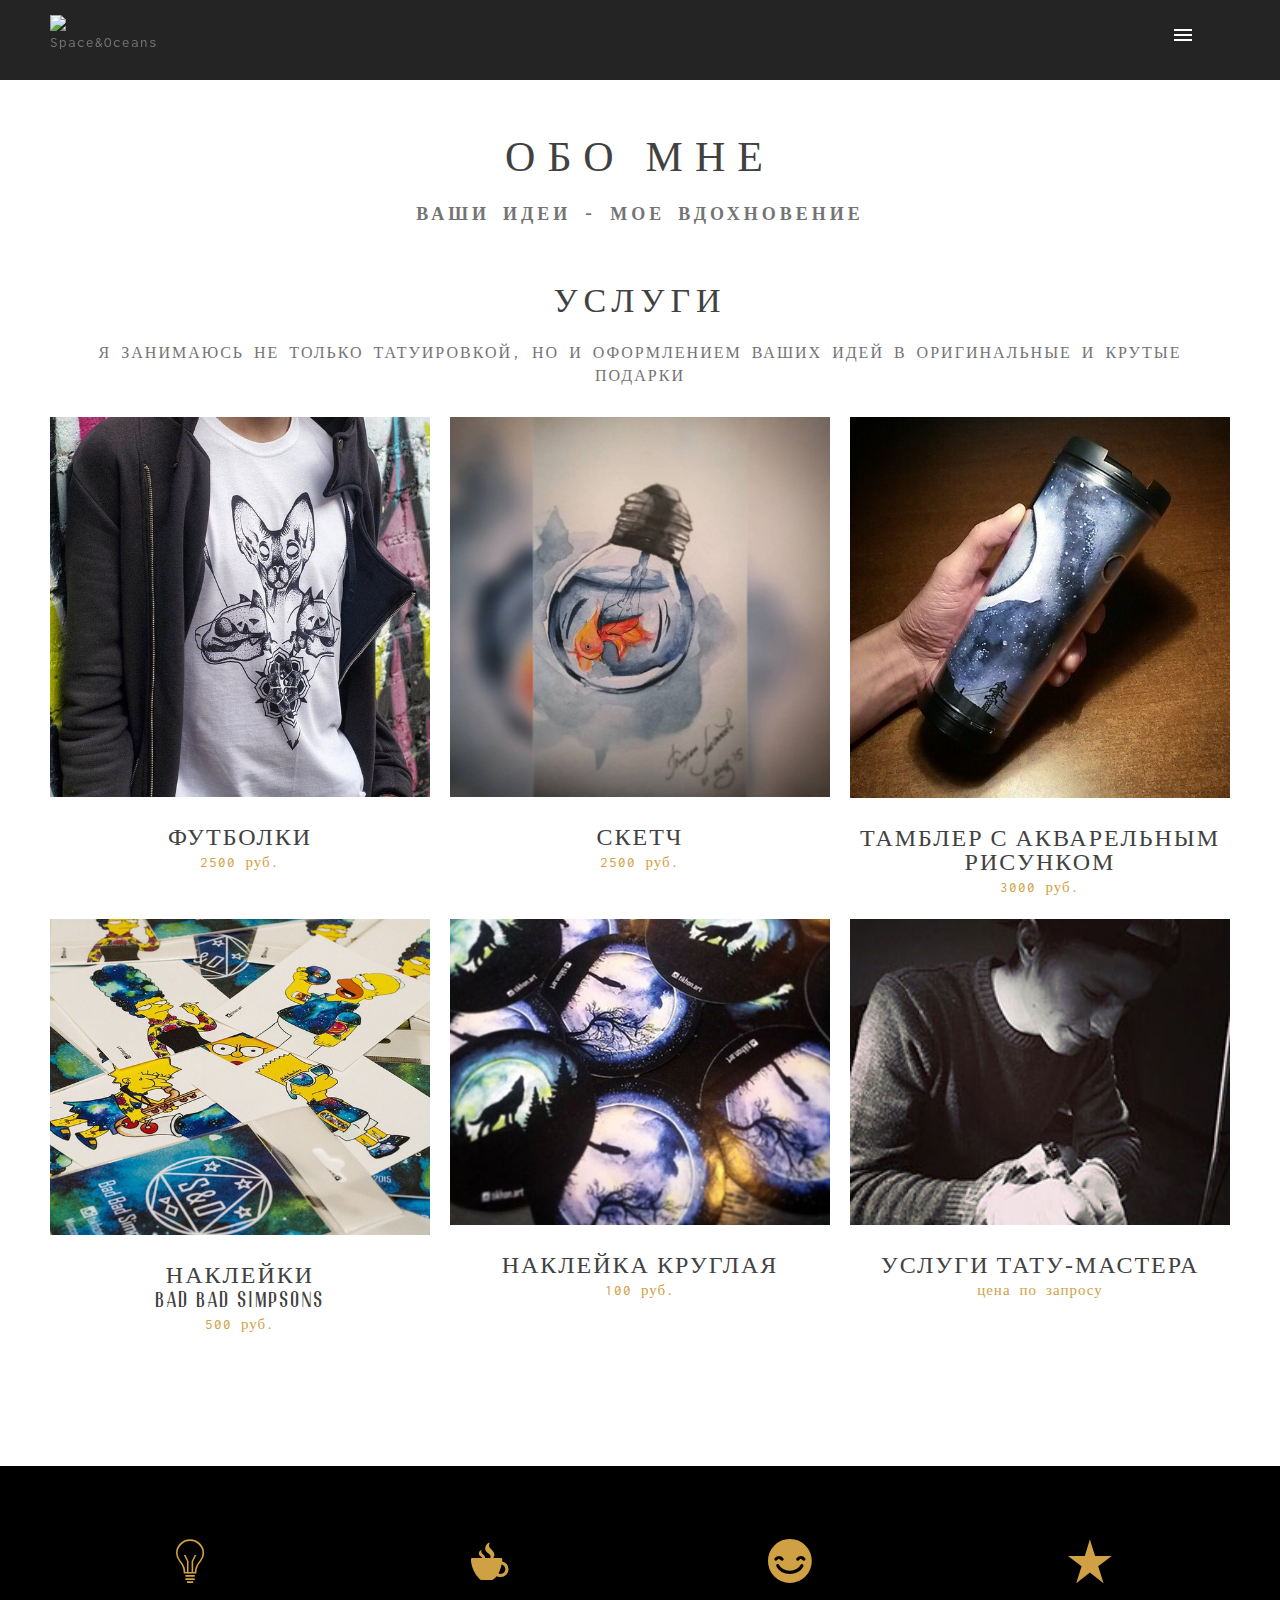
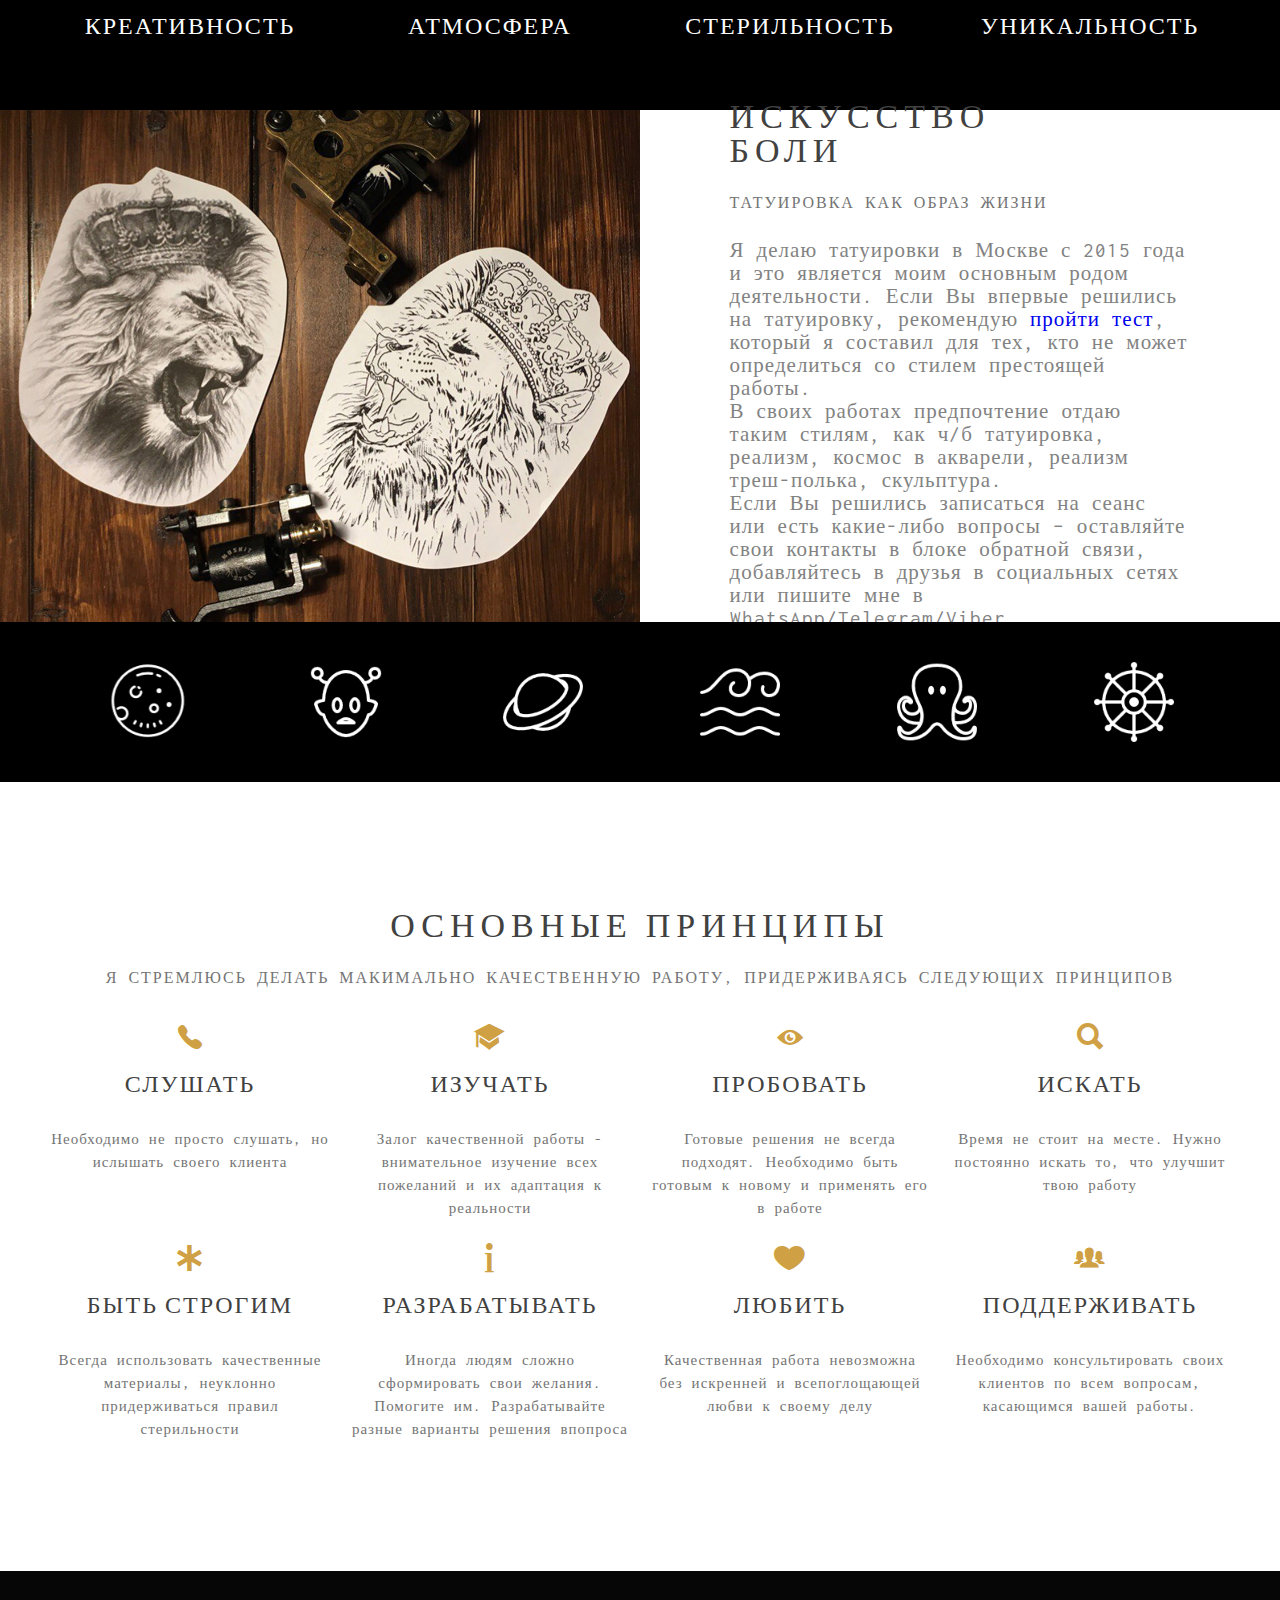
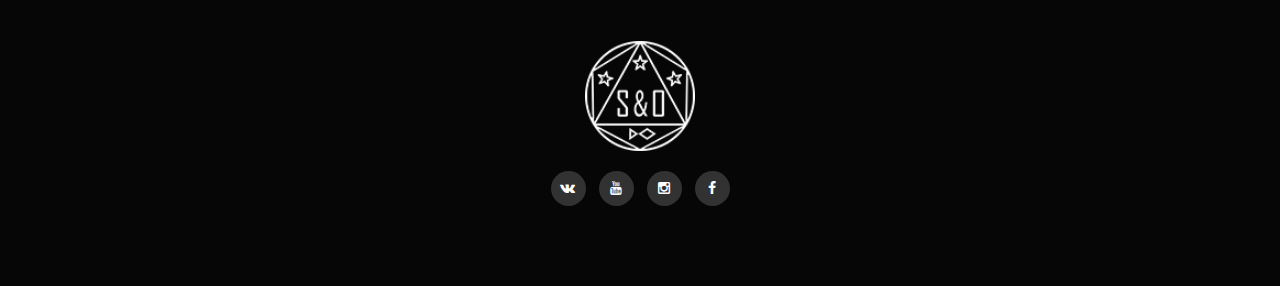
==== commit 12810f1b: "finish 3 pages" ====
--- a/about.html
+++ b/about.html
@@ -1,13 +1,13 @@
 ﻿<!DOCTYPE html>
 <!--[if IE 8]><html class="no-js lt-ie9" lang="en"> <![endif]-->
 <!--[if gt IE 8]>
-<!--><html class="no-js" lang="en"><!--<![endif]-->
+<!--><html class="no-js" lang="ru"><!--<![endif]-->
 <head>
 
 	<!-- Basic Page Needs
   ================================================== -->
 	<meta charset="utf-8">
-	<title>Hecate</title>
+	<title>Space&amp;Ocean</title>
 	<meta name="description" content="">
 	<meta name="author" content="">
 
@@ -57,7 +57,7 @@
 			<div class="container">		
 				<div class="twelve columns">	
 					<div class="logo-wrap">
-						<img src="images/logo.png" alt="">
+						<img src="#" alt="Space&Oceans">
 					</div>
 					<a class="cd-primary-nav-trigger" href="#0">
 						<span class="cd-menu-text"></span><span class="cd-menu-icon"></span>
@@ -71,75 +71,32 @@
 			<div class="cd-primary-nav">
 				<ul class="cd-scndr-nav">
 					<li class="cd-label"><a href="#">home</a>
-						<ul>
-							<li><a href="index.html">Fullscreen Scroll Scale Down</a></li>
-							<li><a href="index1.html">Fullscreen Scroll Rotate</a></li>
-							<li><a href="index2.html">Fullscreen Scroll Catch</a></li>
-							<li><a href="index3.html">Fullscreen Scroll Opacity</a></li>
-							<li><a href="index4.html">Fullscreen Scroll Parallax</a></li>
-							<li><a href="index5.html">Scroll Scale Down</a></li>
-							<li><a href="index6.html">Scroll Rotate</a></li>
-							<li><a href="index7.html">Scroll Catch</a></li>
-							<li><a href="index8.html">Scroll Opacity</a></li>
-							<li><a href="index9.html">Scroll Parallax</a></li>
-							<li><a href="index10.html">Fullscreen Scroll Video Parallax</a></li>
-							<li><a href="index11.html">Scroll Video Parallax</a></li>
-						</ul>
 					</li>
 					
 					<li class="cd-label"><a href="work.html">Portfolio</a></li>
 					
 					<li class="cd-label"><a href="about.html" class="curent-nav-color">About us</a></li>
 					
-					<li class="cd-label"><a href="blog.html">Blog</a></li>
-					
 					<li class="cd-label"><a href="contact.html">Contact</a></li>
 					
 				</ul>	
 				
 				<div class="social-nav">
 					<ul class="list-social-nav">
-						<li class="icon-soc-nav tipped" data-title="twitter"  data-tipper-options='{"direction":"top","follow":"true"}'>
-							<a href="#">&#xf099;</a>
+						<li class="icon-soc-nav tipped" data-title="YouTube"  data-tipper-options='{"direction":"top","follow":"true"}'>
+							<a href="https://www.youtube.com/channel/UC-JIEboWxSR8LRwNyzS5kHw">&#xf16a;</a>
 						</li>
-						<li class="icon-soc-nav tipped" data-title="github"  data-tipper-options='{"direction":"top","follow":"true"}'>
-							<a href="#">&#xf09b;</a>
+
+						<li class="icon-soc-nav tipped" data-title="facebook"  data-tipper-options='{"direction":"top","follow":"true"}'>
+							<a href="https://www.facebook.com/spaceandoceans">&#xf230;</a>
 						</li>
-						<li class="icon-soc-nav tipped" data-title="google +"  data-tipper-options='{"direction":"top","follow":"true"}'>
-							<a href="#">&#xf0d5;</a>
+						
+						<li class="icon-soc-nav tipped" data-title="vkontakte"  data-tipper-options='{"direction":"top","follow":"true"}'>
+							<a href="https://vk.com/spaceandoceans">&#xf189;</a>
 						</li>
-						<li class="icon-soc-nav tipped" data-title="YouTube"  data-tipper-options='{"direction":"top","follow":"true"}'>
-							<a href="#">&#xf16a;</a>
-						</li>
-						<li class="icon-soc-nav tipped" data-title="Vimeo"  data-tipper-options='{"direction":"top","follow":"true"}'>
-							<a href="#">&#xf194;</a>
-						</li>
-						<li class="icon-soc-nav tipped" data-title="Tumblr"  data-tipper-options='{"direction":"top","follow":"true"}'>
-							<a href="#">&#xf174;</a>
-						</li>
-						<li class="icon-soc-nav tipped" data-title="facebook"  data-tipper-options='{"direction":"top","follow":"true"}'>
-							<a href="#">&#xf230;</a>
-						</li>
-						<li class="icon-soc-nav tipped" data-title="Skype"  data-tipper-options='{"direction":"top","follow":"true"}'>
-							<a href="#">&#xf17e;</a>
-						</li>
-						<li class="icon-soc-nav tipped" data-title="soundcloud"  data-tipper-options='{"direction":"top","follow":"true"}'>
-							<a href="#">&#xf1be;</a>
-						</li>
-						<li class="icon-soc-nav tipped" data-title="pinterest"  data-tipper-options='{"direction":"top","follow":"true"}'>
-							<a href="#">&#xf231;</a>
-						</li>
-						<li class="icon-soc-nav tipped" data-title="linkedin"  data-tipper-options='{"direction":"top","follow":"true"}'>
-							<a href="#">&#xf08c;</a>
-						</li>
-						<li class="icon-soc-nav tipped" data-title="lastfm"  data-tipper-options='{"direction":"top","follow":"true"}'>
-							<a href="#">&#xf202;</a>
-						</li>
-						<li class="icon-soc-nav tipped" data-title="dropbox"  data-tipper-options='{"direction":"top","follow":"true"}'>
-							<a href="#">&#xf16b;</a>
-						</li>
-						<li class="icon-soc-nav tipped" data-title="behance"  data-tipper-options='{"direction":"top","follow":"true"}'>
-							<a href="#">&#xf1b4;</a>
+						
+						<li class="icon-soc-nav tipped" data-title="instagram"  data-tipper-options='{"direction":"top","follow":"true"}'>
+							<a href="https://www.instagram.com/spaceandoceans/">&#xf16d;</a>
 						</li>
 					</ul>	
 				</div>
@@ -153,8 +110,8 @@
 		<div class="container header-big-text">		
 			<div class="twelve columns">	
 				<div class="title-page-text padding-top-bottom-title">
-					<h2>about us</h2>
-					<p>INSPIRED BY PURPOSE!</p>
+					<h2>Обо мне</h2>
+					<p>Ваши идеи - мое вдохновение</p>
 				</div>
 			</div>	
 		</div>
@@ -166,70 +123,56 @@
 			<div class="container">			
 				<div class="twelve columns">		
 					<div class="header-text">
-						<h4>our team</h4>
-						<p>We are moving boundaries and carry out this attitude into digital solutions.</p>		
+						<h4>Услуги</h4>
+						<p>Я занимаюсь не только татуировкой, но и оформлением ваших идей в оригинальные и крутые подарки </p>		
 					</div>
 				</div>		
 				<div class="four columns">		
 					<div class="team-box">	
 						<img src="images/team1.jpg" alt="">
-						<h6>Alex Andrews</h6>
-						<p>founder</p>			
-						<div class="social-team">
-							<ul class="list-social-team">
-								<li class="icon-team tipped" data-title="twitter"  data-tipper-options='{"direction":"top","follow":"true"}'>
-									<a href="#">&#xf099;</a>
-								</li>
-								<li class="icon-team tipped" data-title="github"  data-tipper-options='{"direction":"top","follow":"true"}'>
-									<a href="#">&#xf09b;</a>
-								</li>
-								<li class="icon-team tipped" data-title="behance"  data-tipper-options='{"direction":"top","follow":"true"}'>
-									<a href="#">&#xf1b4;</a>
-								</li>
-							</ul>	
-						</div>
+						<h6>Футболки</h6>
+						<p>2500 руб.</p>			
 					</div>	
 				</div>			
 				<div class="four columns">		
 					<div class="team-box">	
 						<img src="images/team2.jpg" alt="">
-						<h6>Kara Kulis</h6>
-						<p>art director</p>		
-						<div class="social-team">
-							<ul class="list-social-team">
-								<li class="icon-team tipped" data-title="github"  data-tipper-options='{"direction":"top","follow":"true"}'>
-									<a href="#">&#xf09b;</a>
-								</li>
-								<li class="icon-team tipped" data-title="google +"  data-tipper-options='{"direction":"top","follow":"true"}'>
-									<a href="#">&#xf0d5;</a>
-								</li>
-								<li class="icon-team tipped" data-title="dropbox"  data-tipper-options='{"direction":"top","follow":"true"}'>
-									<a href="#">&#xf16b;</a>
-								</li>
-							</ul>	
-						</div>
+						<h6>Скетч</h6>
+						<p>2500 руб.</p>		
 					</div>	
 				</div>		
 				<div class="four columns">		
 					<div class="team-box">
 						<img src="images/team3.jpg" alt="">	
-						<h6>Frank Furius</h6>
-						<p>developer</p>		
-						<div class="social-team">
-							<ul class="list-social-team">
-								<li class="icon-team tipped" data-title="twitter"  data-tipper-options='{"direction":"top","follow":"true"}'>
-									<a href="#">&#xf099;</a>
-								</li>
-								<li class="icon-team tipped" data-title="github"  data-tipper-options='{"direction":"top","follow":"true"}'>
-									<a href="#">&#xf09b;</a>
-								</li>
-								<li class="icon-team tipped" data-title="behance"  data-tipper-options='{"direction":"top","follow":"true"}'>
-									<a href="#">&#xf1b4;</a>
-								</li>
-							</ul>	
-						</div>
+						<h6>Тамблер с акварельным рисунком</h6>
+						<p>3000 руб.</p>		
 					</div>	
 				</div>	
+				
+					<div class="four columns">		
+					<div class="team-box">
+						<img src="images/team4.jpg" alt="">	
+						<h6>Наклейки<br> Bad bad Simpsons</h6>
+						<p>500 руб.</p>		
+					</div>	
+				</div>
+				
+					<div class="four columns">		
+					<div class="team-box">
+						<img src="images/team5.jpg" alt="">	
+						<h6>Наклейка круглая</h6>
+						<p>100 руб.</p>		
+					</div>	
+				</div>
+				
+					<div class="four columns">		
+					<div class="team-box">
+						<img src="images/team6.jpg" alt="">	
+						<h6>Услуги тату-мастера</h6>
+						<p>цена по запросу</p>		
+					</div>	
+				</div>
+				
 			</div>
 		</div>
 	
@@ -240,29 +183,30 @@
 				<div class="three columns">				
 					<div class="about-box">			
 						<div class="icon">&#xf451;</div>
-						<h6>Creativity</h6>	
-						<p>Duis placerat ex gravida nibh tristique porta. Suspendisse ultricies eros blandit.</p>			
-					</div>	
-				</div>				
+						<h6>Креативность</h6>	
+						<p>Мои работы отличает оригинальный стиль, дающий возможность реализовать любые ваши идеи</p>			
+					</div>	
+				</div>							
 				<div class="three columns">				
 					<div class="about-box">			
-						<div class="icon">&#xf4af;</div>	
-						<h6>Functionally</h6>
-						<p>Duis placerat ex gravida nibh tristique porta. Suspendisse ultricies eros blandit.</p>	
-					</div>	
-				</div>				
-				<div class="three columns">				
-					<div class="about-box">			
-						<div class="icon">&#xf415;</div>
-						<h6>Magically</h6>	
-						<p>Duis placerat ex gravida nibh tristique porta. Suspendisse ultricies eros blandit.</p>	
+						<div class="icon">&#xf272;</div>
+						<h6>Атмосфера</h6>	
+						<p>Приятная музыка, просторная студия и качественное обезболивание сделают ваш сеанс максимально легким и приятным</p>	
 					</div>	
 				</div>			
 				<div class="three columns">				
 					<div class="about-box">			
-						<div class="icon">&#xf43e;</div>
-						<h6>Ambitious</h6>
-						<p>Duis placerat ex gravida nibh tristique porta. Suspendisse ultricies eros blandit.</p>		
+						<div class="icon">&#xf31c;</div>
+						<h6>Стерильность</h6>
+						<p>Материалы вскрываются при клиенте, уборка рабочего места-также при клиенте. Ничего не оставляется для повторного использования.</p>	
+					</div>	
+				</div>	
+				
+				<div class="three columns">				
+					<div class="about-box">			
+						<div class="icon">&#xf24e;</div>
+						<h6>Уникальность</h6>
+						<p>Для каждого клиента, по желанию, разрабатывается индивидуальный эскиз.</p>		
 					</div>	
 				</div>	
 			</div>
@@ -278,6 +222,10 @@
 						<li class="selected"><img src="images/img-1.jpg" alt="Product Image 1"></li>
 						<li><img src="images/img-2.jpg" alt="Product Image 2"></li>
 						<li><img src="images/img-3.jpg" alt="Product Image 3"></li>
+						<li><img src="images/img-4.jpg" alt="Product Image 1"></li>
+						<li><img src="images/img-5.jpg" alt="Product Image 2"></li>
+						<li><img src="images/img-6.jpg" alt="Product Image 3"></li>
+						<li><img src="images/img-7.jpg" alt="Product Image 3"></li>
 					</ul> <!-- cd-slider -->
 
 					<ul class="cd-slider-navigation">
@@ -290,10 +238,12 @@
 
 				<div class="cd-item-info">	
 					<div class="header-text left">
-						<h4>We're Hecate</h4>
-						<p>We use strategy and design to connect brands and people…</p>		
-					</div>
-					<div class="small-text">Maecenas volutpat, diam enim sagittis quam, id porta quam. Sed id dolor consectetur fermentum volutpat nibh, accumsan purus. Lorem ipsum dolor sit semper amet, consectetur adipiscing elit.</div> 
+						<h4>Искусство боли</h4>
+						<p>Татуировка как образ жизни</p>		
+					</div>
+					<div class="small-text">Я делаю татуировки в Москве с 2015 года и это является моим основным родом деятельности. Если Вы впервые решились на татуировку, рекомендую <a href="https://www.playbuzz.com/tikhonm10/11-14-2016-9-44-28-pm">пройти тест</a>, который я составил для тех, кто не может определиться со стилем престоящей работы.<br>
+					В своих работах предпочтение отдаю таким стилям, как ч/б татуировка, реализм, космос в акварели, реализм треш-полька, скульптура.<br>
+					Если Вы решились записаться на сеанс или есть какие-либо вопросы – оставляйте свои контакты в блоке обратной связи, добавляйтесь в друзья в социальных сетях или пишите мне в WhatsApp/Telegram/Viber</div> 
 				</div> <!-- cd-item-info -->
 			</div> <!-- cd-single-item -->
 		
@@ -325,19 +275,19 @@
 							<img src="images/logos/6.png" alt="">				
 						</div>		 
 						<div class="item">
-							<img src="images/logos/1.png" alt="">			
+							<img src="images/logos/7.png" alt="">			
 						</div>										
 						<div class="item">	
-							<img src="images/logos/2.png" alt="">		
+							<img src="images/logos/8.png" alt="">		
 						</div>										
 						<div class="item"> 
-							<img src="images/logos/3.png" alt="">				
+							<img src="images/logos/9.png" alt="">				
 						</div> 
 						<div class="item">
-							<img src="images/logos/4.png" alt="">			
-						</div>										
-						<div class="item">
-							<img src="images/logos/5.png" alt="">			
+							<img src="images/logos/10.png" alt="">			
+						</div>										
+						<div class="item">
+							<img src="images/logos/11.png" alt="">			
 						</div>	
 										 
 					</div>	
@@ -351,65 +301,65 @@
 			<div class="container">			
 				<div class="twelve columns">		
 					<div class="header-text">
-						<h4>services</h4>
-						<p>We use cutting-edge tech and cutting-edge thinking to bring brands to life online.</p>		
+						<h4>Основные принципы</h4>
+						<p>Я стремлюсь делать макимально качественную работу, придерживаясь следующих принципов</p>		
 					</div>
 				</div>		
 				<div class="three columns">		
 					<div class="services-box">
-						<div class="icon">&#xf4a7;</div>
-						<h6>Listen</h6>
-						<p>Praesent sed nisi eleifend, fermentum orci amet, iaculis ultricies purus.</p>	
+						<div class="icon">&#xf4b9;</div>
+						<h6>Слушать</h6>
+						<p>Необходимо не просто слушать, но ислышать своего клиента</p>	
 					</div>
 				</div>			
 				<div class="three columns">			
 					<div class="services-box">	
-						<div class="icon">&#xf3cd;</div>
-						<h6>Learn</h6>
-						<p>Praesent sed nisi eleifend, fermentum orci amet, iaculis ultricies purus.</p>
+						<div class="icon">&#xf357;</div>
+						<h6>Изучать</h6>
+						<p>Залог качественной работы - внимательное изучение всех пожеланий и их адаптация к реальности</p>
 					</div>
 				</div>		
 				<div class="three columns">			
 					<div class="services-box">	
-						<div class="icon">&#xf451;</div>
-						<h6>Innovate</h6>
-						<p>Praesent sed nisi eleifend, fermentum orci amet, iaculis ultricies purus.</p>
+						<div class="icon">&#xf425;</div>
+						<h6>Пробовать</h6>
+						<p>Готовые решения не всегда подходят. Необходимо быть готовым к новому и применять его в работе</p>
 					</div>
 				</div>		
 				<div class="three columns">			
 					<div class="services-box">	
-						<div class="icon">&#xf4a5;</div>
-						<h6>Networking</h6>
-						<p>Praesent sed nisi eleifend, fermentum orci amet, iaculis ultricies purus.</p>
+						<div class="icon">&#xf21f;</div>
+						<h6>Искать</h6>
+						<p>Время не стоит на месте. Нужно постоянно искать то, что улучшит твою работу</p>
 					</div>
 				</div>
 				<div class="clear"></div>	
 				<div class="three columns">		
 					<div class="services-box">	
-						<div class="icon">&#xf493;</div>
-						<h6>Analytics</h6>
-						<p>Praesent sed nisi eleifend, fermentum orci amet, iaculis ultricies purus.</p>
+						<div class="icon">&#xf45c;</div>
+						<h6>быть строгим</h6>
+						<p>Всегда использовать качественные материалы, неуклонно придерживаться правил стерильности</p>
 					</div>
 				</div>			
 				<div class="three columns">			
 					<div class="services-box">
-						<div class="icon">&#xf43c;</div>
-						<h6>Development</h6>
-						<p>Praesent sed nisi eleifend, fermentum orci amet, iaculis ultricies purus.</p>	
+						<div class="icon">&#xf14a;</div>
+						<h6>Разрабатывать</h6>
+						<p>Иногда людям сложно сформировать свои желания. Помогите им. Разрабатывайте разные варианты решения впопроса</p>	
 					</div>
 				</div>		
 				<div class="three columns">			
 					<div class="services-box">	
-						<div class="icon">&#xf409;</div>
-						<h6>Cloud Hosting</h6>
-						<p>Praesent sed nisi eleifend, fermentum orci amet, iaculis ultricies purus.</p>
+						<div class="icon">&#xf443;</div>
+						<h6>Любить</h6>
+						<p>Качественная работа невозможна без искренней и всепоглощающей любви к своему делу</p>
 					</div>
 				</div>		
 				<div class="three columns">			
 					<div class="services-box">
-						<div class="icon">&#xf3f9;</div>
-						<h6>Friendly Support</h6>
-						<p>Praesent sed nisi eleifend, fermentum orci amet, iaculis ultricies purus.</p>	
+						<div class="icon">&#xf47c;</div>
+						<h6>Поддерживать</h6>
+						<p>Необходимо консультировать своих клиентов по всем вопросам, касающимся вашей работы. </p>	
 					</div>
 				</div>
 			</div>
@@ -418,29 +368,28 @@
 			<div class="footer padding-top-small">				
 				<div class="container">				
 					<div class="twelve columns">
-						<img src="images/logo.png" alt="">	
+						<img src="images/logo-white.png" alt="">	
 					</div>	
 					<div class="twelve columns">
 						<div class="social-footer">
 							<ul class="list-social-footer">
-								<li class="icon-footer tipped" data-title="twitter"  data-tipper-options='{"direction":"top","follow":"true"}'>
-									<a href="#">&#xf099;</a>
+								<li class="icon-footer tipped" data-title="vkontakte"  data-tipper-options='{"direction":"top","follow":"true"}'>
+									<a href="https://vk.com/spaceandoceans">&#xf189;</a>
 								</li>
-								<li class="icon-footer tipped" data-title="github"  data-tipper-options='{"direction":"top","follow":"true"}'>
-									<a href="#">&#xf09b;</a>
+								<li class="icon-footer tipped" data-title="youtube"  data-tipper-options='{"direction":"top","follow":"true"}'>
+									<a href="https://www.youtube.com/channel/UC-JIEboWxSR8LRwNyzS5kHw">&#xf167;</a>
 								</li>
-								<li class="icon-footer tipped" data-title="pinterest"  data-tipper-options='{"direction":"top","follow":"true"}'>
-									<a href="#">&#xf231;</a>
+								<li class="icon-footer tipped" data-title="instagram"  data-tipper-options='{"direction":"top","follow":"true"}'>
+									<a href="https://www.instagram.com/spaceandoceans/">&#xf16d;</a>
 								</li>
 								<li class="icon-footer tipped" data-title="facebook"  data-tipper-options='{"direction":"top","follow":"true"}'>
-									<a href="#">&#xf09a;</a>
+									<a href="https://www.facebook.com/spaceandoceans">&#xf09a;</a>
 								</li>
 							</ul>	
 						</div>
 					</div>		
 					<div class="twelve columns">
-						<p>Copyright 2015 IG Design<br> 
-						all rights reserved</p> 
+						<p></p> 
 					</div>
 				</div>
 			</div>
@@ -455,7 +404,7 @@
 (function($) { "use strict";
             Royal_Preloader.config({
                 mode:           'text', // 'number', "text" or "logo"
-                text:           'HECATE',
+                text:           'Space&Ocean',
                 timeout:        0,
                 showInfo:       true,
                 opacity:        1,
--- a/css/layout.css
+++ b/css/layout.css
@@ -1598,7 +1598,7 @@
 	margin-top:25px;
 	font-family: 'Inconsolata';
 	font-weight:400;
-	font-size: 15px;
+	font-size: 21px;
 	line-height:23px;
 	letter-spacing:1px;
 	color:#828282;
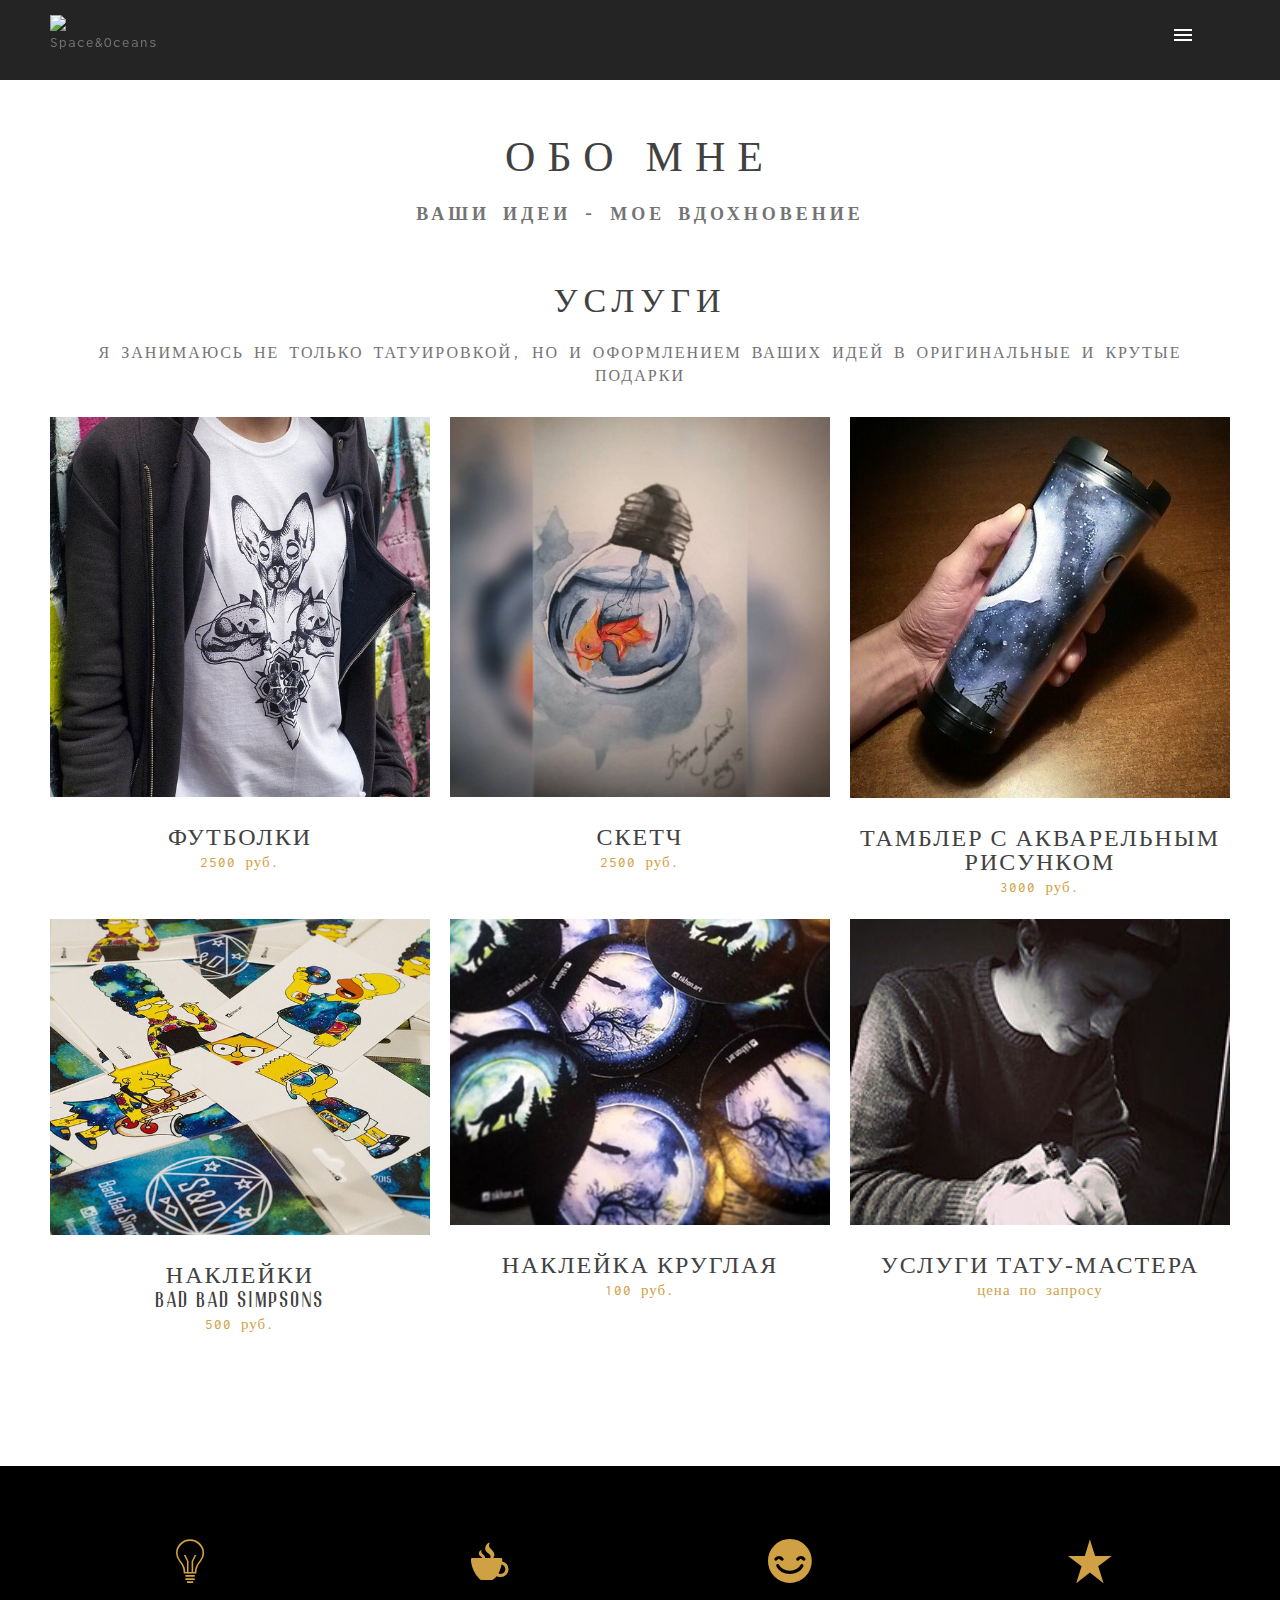
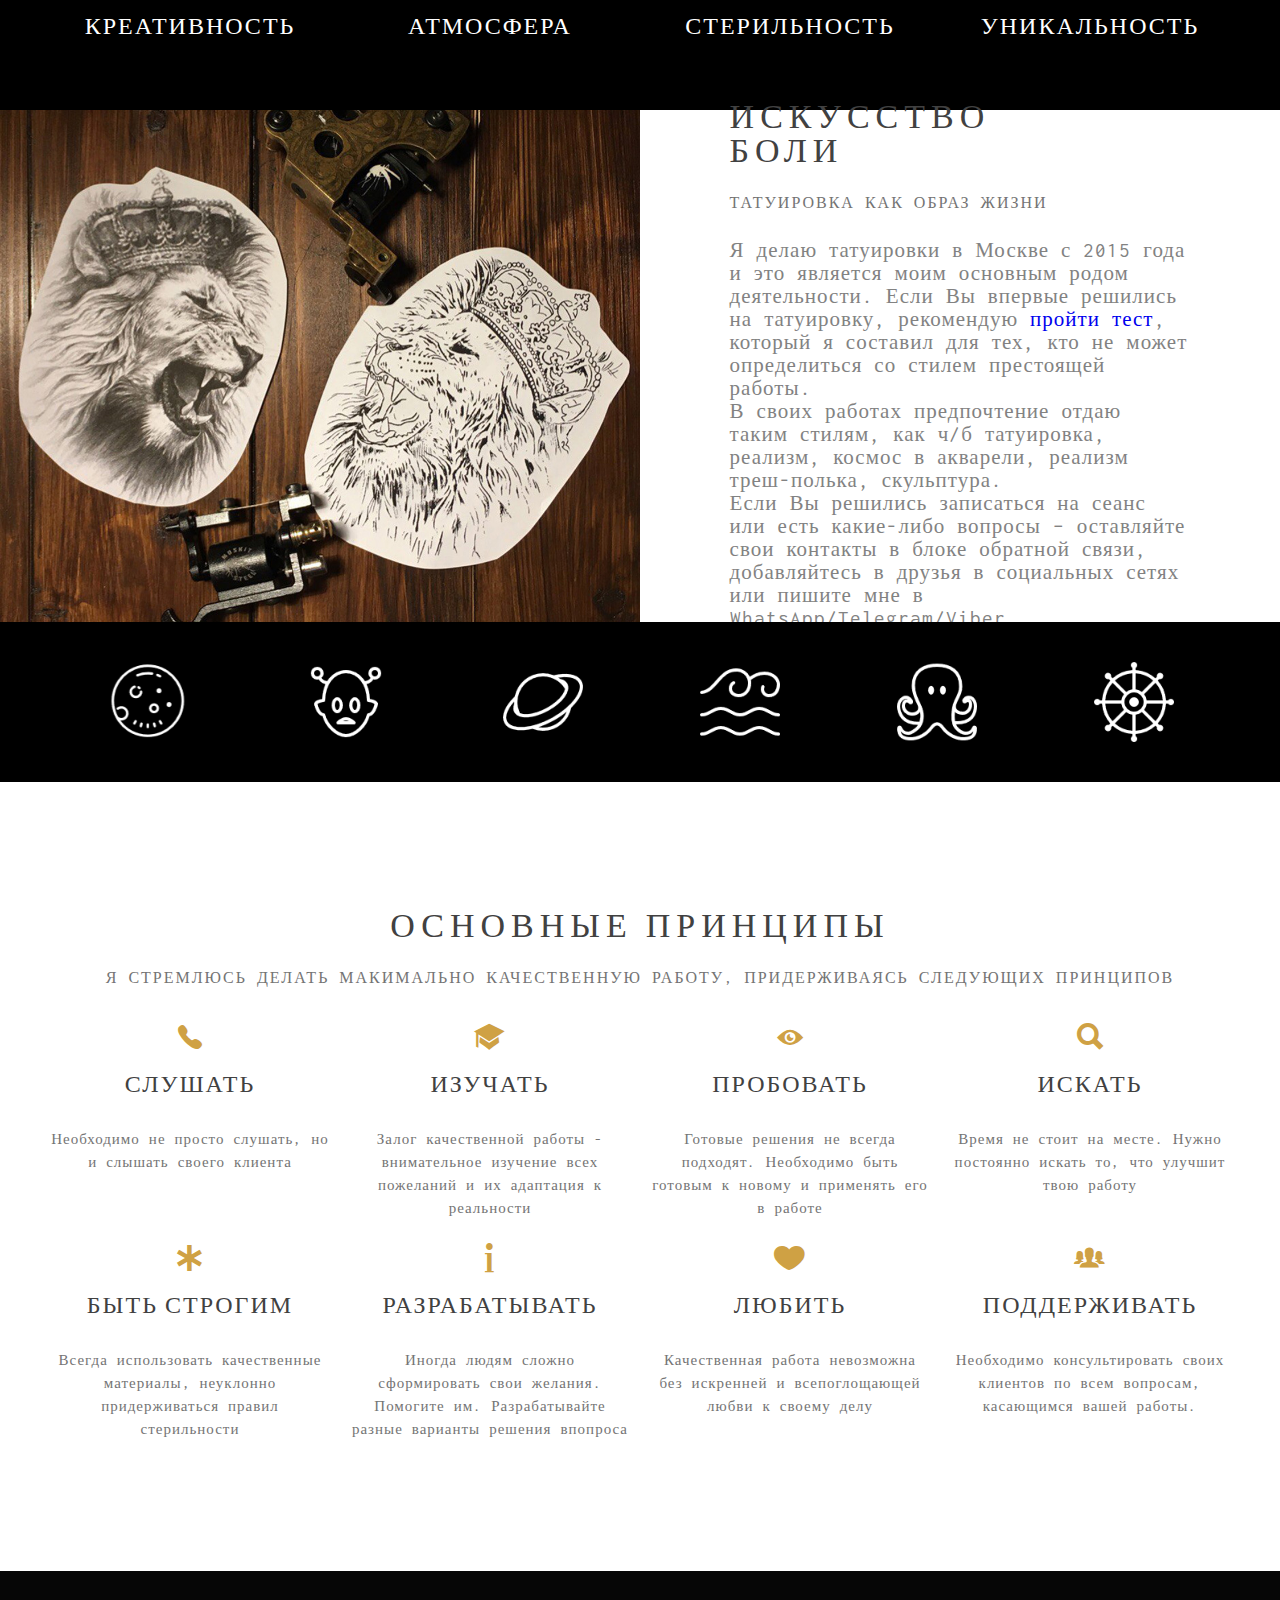
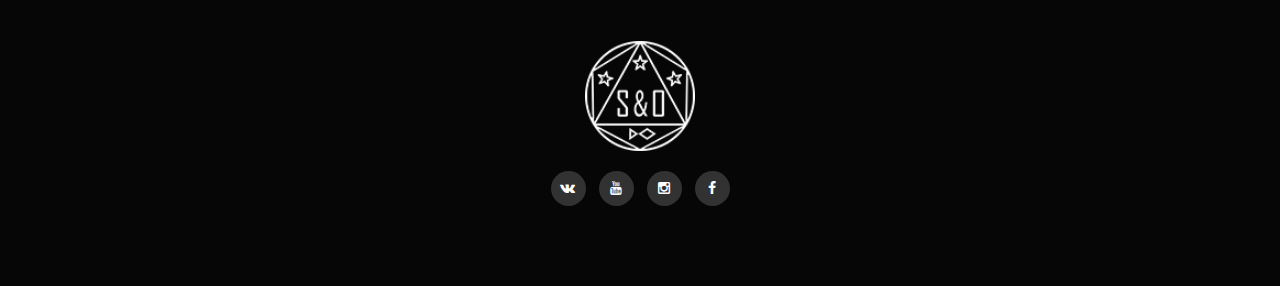
==== commit a767d072: "finish portfolio" ====
--- a/about.html
+++ b/about.html
@@ -70,12 +70,12 @@
 		<nav>
 			<div class="cd-primary-nav">
 				<ul class="cd-scndr-nav">
-					<li class="cd-label"><a href="#">home</a>
+					<li class="cd-label"><a href="index.html">home</a>
 					</li>
 					
 					<li class="cd-label"><a href="work.html">Portfolio</a></li>
 					
-					<li class="cd-label"><a href="about.html" class="curent-nav-color">About us</a></li>
+					<li class="cd-label"><a href="about.html" class="curent-nav-color">About me</a></li>
 					
 					<li class="cd-label"><a href="contact.html">Contact</a></li>
 					
@@ -309,7 +309,7 @@
 					<div class="services-box">
 						<div class="icon">&#xf4b9;</div>
 						<h6>Слушать</h6>
-						<p>Необходимо не просто слушать, но ислышать своего клиента</p>	
+						<p>Необходимо не просто слушать, но и слышать своего клиента</p>	
 					</div>
 				</div>			
 				<div class="three columns">			
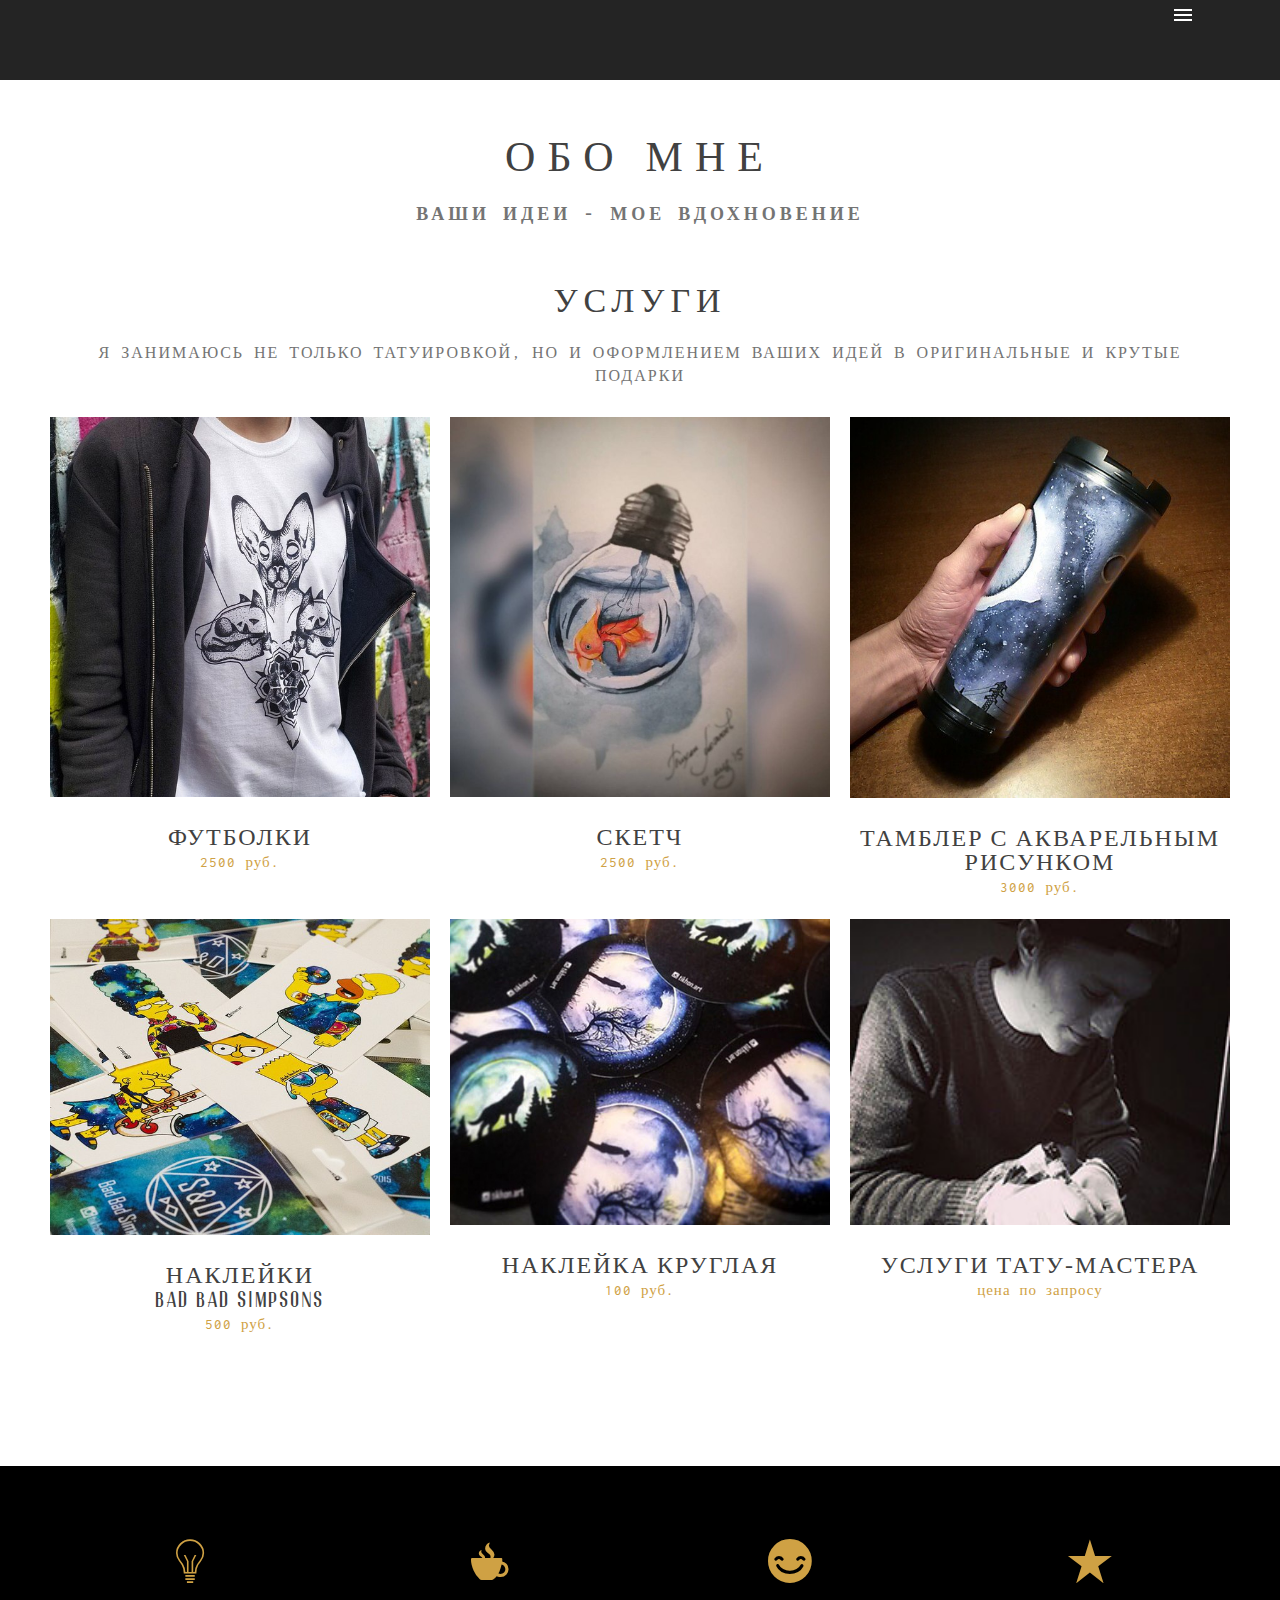
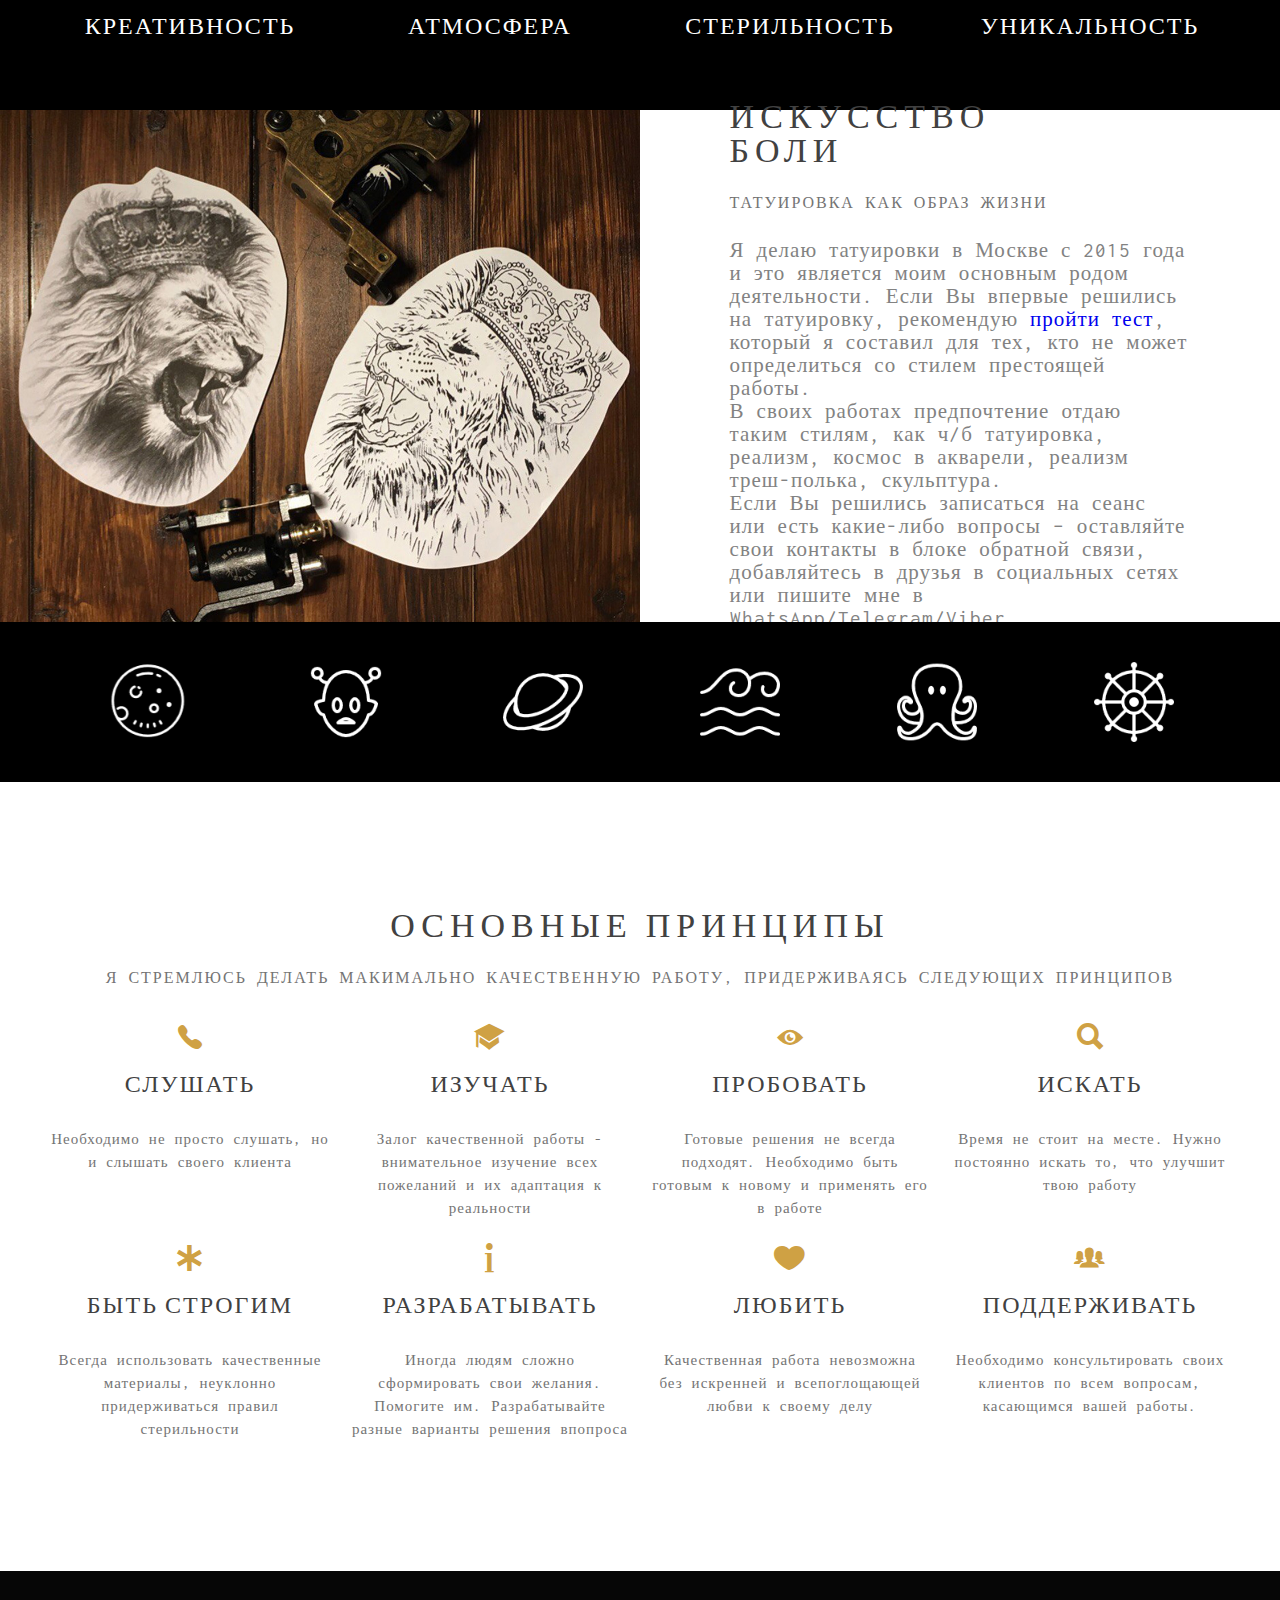
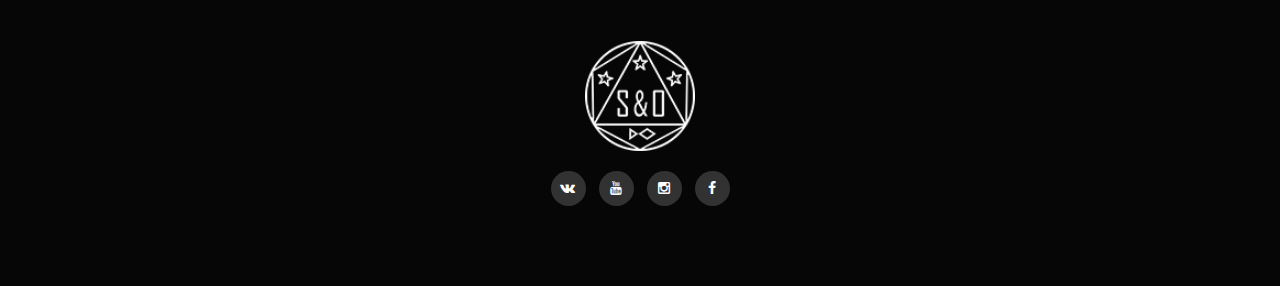
==== commit b72b6926: "delete logo-wrap" ====
--- a/about.html
+++ b/about.html
@@ -56,9 +56,7 @@
 		
 			<div class="container">		
 				<div class="twelve columns">	
-					<div class="logo-wrap">
-						<img src="#" alt="Space&Oceans">
-					</div>
+					
 					<a class="cd-primary-nav-trigger" href="#0">
 						<span class="cd-menu-text"></span><span class="cd-menu-icon"></span>
 					</a>
